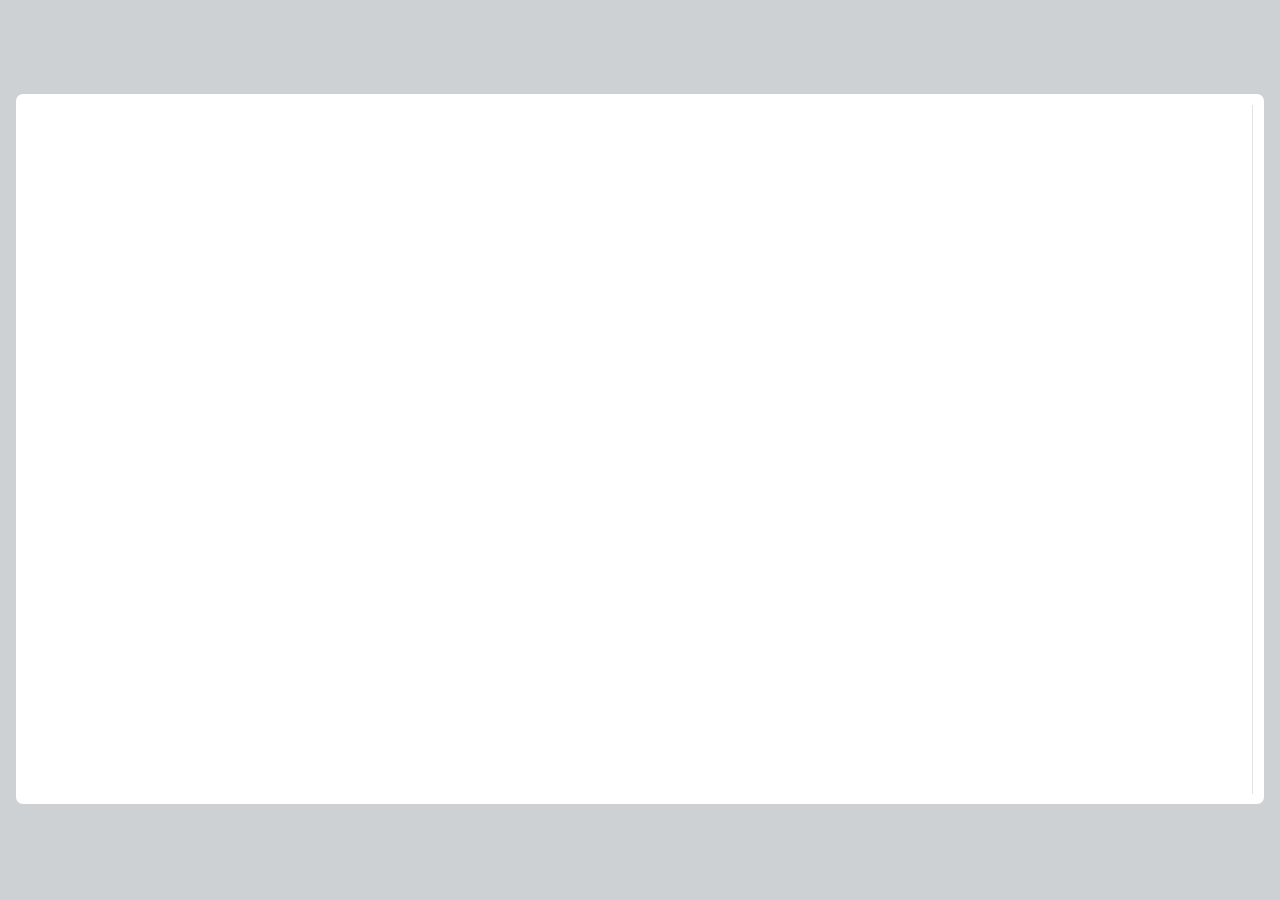
==== index.html @ 13ab80c2 "Add files via upload" ====
<!DOCTYPE html>
<!-- Created with iSpring --><!-- 1304 744 --><!--version 9.7.10.30004 --><!--type html --><!--mainFolder ./ -->
<html style=background-color:#ced1d3;>
<head>
    <meta http-equiv="Content-Type" content="text/html;charset=utf-8"/><meta name="viewport" content="width=device-width,initial-scale=1,minimum-scale=1,maximum-scale=1,user-scalable=no"/><meta name="format-detection" content="telephone=no"/><meta name="apple-mobile-web-app-capable" content="yes"/><meta name="apple-mobile-web-app-status-bar-style" content="black"/><meta http-equiv="X-UA-Compatible" content="IE=edge"/><meta name="msapplication-tap-highlight" content="no"/><title>Other methods of reproductive isolation</title><link rel="apple-touch-icon-precomposed" href="data/apple-touch-icon.png"/><link rel="shortcut icon" type="image/ico" href="data/favicon.ico"/><style>body {background-color:#ced1d3;}#spr0_4ba830b6 {display:none;}</style>
    
    
    <style>
		#playerView {
			position:absolute;
			-webkit-tap-highlight-color:rgba(0,0,0,0);
			-webkit-user-select:none;
			-moz-user-select:none;
			-webkit-touch-callout:none;
			-webkit-user-drag:none;
		}
		#playerView * {
			position:absolute;
		}
		#preloader {
			width: 50px;
			height: 50px;
			position: absolute;
			top: 0;
			left: 0;
			bottom: 0;
			right: 0;
			margin: auto;
			border-radius: 10px;
			background-color: rgba(0, 0, 0, 0.5);
		}

		#preloader::after {
			content: '';
			position: absolute;
			background: url([data-uri]);
			background-size: cover;
			top: 0;
			left: 0;
			bottom: 0;
			right: 0;
			animation: preloader_spin 1s infinite linear;
			-webkit-animation: preloader_spin 1s infinite linear;
		}

		@keyframes preloader_spin { 0% {transform: rotate(0deg);} 100% {transform: rotate(360deg);} }
		@-webkit-keyframes preloader_spin { 0% {-webkit-transform: rotate(0deg);} 100% {-webkit-transform: rotate(360deg);}}
    </style>
</head>
<body>
	<div id="preloader"></div>
	<script src="data/browsersupport.js?08CF6225"></script>
	<script src="data/player.js?08CF6225"></script>
    <div id="content"></div>
    <div id="spr0_4ba830b6"></div>
    <script>
		(function(startup){
			function start(savedPresentationState)
			{
				var presInfo = "eNq9WHtv4soV/yqWq0itxHKB8Er6R2WMk7jr2FxsNne7d2UN9hDcGI/rB9ncCKmfph+sn6TnzNgG8wjZdm+DgmHO7zzmvOYMr3IgX8uvQ+3yptVpjz/01Fb/Q/ey1/kwUgbDD/2uqnaGSle56Vxt5IacAdjKljSRVjRbMj+V2EJKaJwwP/eyYE2lIGUhyQIWAdr7PvizfN3uDFsNeSlfDzrw9IDdYwm148Rtt1udTnc4AFy8lq87rXa/IedofJCmeZBR96o5aLZb7mWr1er++a/K8KoNWCpfv8oRvj3hG3zNkpw2ZCJff+EEOY4BlvKvALnscLULEqaUL/NPm6+bhkBHaQ3dfRsd19GXZ2Rnu+j2GXT8Nhq3uQUv6ob0OVh44lByWAf33gavd8HDt21Oj5lxGk2P2HEavaihr86g5zX04G30Oq+hz+xy7e+iu6230VnN7kHruLcBLq9qGYy1lcobWI9xnZTr4X4WNOQE00Xe8Kx/lRdFcmxKtSgJbNDh0en1hTWyTzLy609pGPi03fw7xs3bX/V4OP1KH2huNbaGUC4cjGs1W602J3Sbg+7VoNuDMu/2Bp1Bh35otzdfG9iE+Ba+fC22KSzzC+aW+OsW3KJ8hVMC/gls5iLSJYlpWizZQt4n8XgpHk/iuRCPZ8YV4d6emdtyW7CjvNroM2v/+tM7G1hzma1CbJGMu+GgmS0qP/nb8iwMEZkwucEuGGLPjGkk2YQ3G7DmS2HOIspazWe2WMjAp4CCZqs/HHYH/V6/A9UxRm91rjpX/eGgx320B/DrgEf4WmYh6J6fVd7+wcob8rzwxNaK4KwVnR9uRXBgxfy8GZe/lzOO2ZMeBEey6SqYs9A/MKz7f4hSeuig0wb1fn9PgWx+vnv4Nqn1ybD8sMKGiZ3LCVY0DCI8XdblzrYw3OH8xUYgBp1VZRvvtNOqP4sP6wr0XC59q5Z+29XxKs/zLINu4bEoo1HWjFiyIujIP9zwP1C5h2BrmhyjL4hHd9h7neFovE8uebujwVi9wibOVjGJXgz2yJpz4j09JiyPfC7+El8AWb7ENAH/PNWkhkGa6Rld1eVqba2jdQ7IcULTlHKxV2Olo/R3ESGZ03Br2aA77CqH9B0R1cb3IOsghbmPQ+AsuRx0cTYkj3RvY6o2bo8vOS0Crr1dl7IFMaPfsppVcUheaHKSicV5fMqPcEg84ib26QN87dJDRvwgekTi+Apfu0Q0AAXUgsHTuDlniV+EoYUvPHzq9m94/[base64]/I+gbhjgfsEMt8K3IMCVt8r049iI+pUg4Wx+6A7d8Ctws4xPM9BtpQCuEBCgUl0TcJcxBG6T1pJHSnqR9exXGUycUczx9mxYoSlx0GqdT9RzM+uYd1a7ki/RSWimUrYTf/Y6fe/tXv9Px1B2xAgYw8vcYZeq8KbztQyXGDSDNfUfkG/8scRsjVzDN3EcJefjoAgsp8wnPgQ5Nl0CqEuAqjbPNXRTkMTqf6Z5dKSwEybMWkd0Gee2JAKQQL5xEMMBDyVgigv0mls3SvgfEgiZ6qrGD9MB5YkLw1RFjlMzQlITSVfZKbPRWM0kF60BBEThqUEBeazFQmiZqnhwTQsZcyDcw/BV25x405lIjDUpPCIrzF5GiDpOcLuKi2gGqTAsiUSx2HgFbVcpMUEWmyhbKo86OYt5IJl2FBg43KFV6cvjROCph8FTxVbmyIuISl05VMQV6QCR0lKGB4D3um3dwb8O1zgXfC4DOE/Oy51oqHPJ7TI5aKYFdt+sKZjbjfWMpFikqbPcGLUorvrOcGvm6oFeaI6uzKwCVb84PAg8iDG1MtKHtCp8PAX2QX2QeBcR+QxJtYqTzMJp4+QZpTrDtAw4vFQzOmCQZaFlKxFaoASccgJDYYyM9U7d+RsK9MgeeQta2TIxONZspsTOfh9N/KFhoLJHVm/QGFg8VmHBOsj1tzHQ8JnzcZ9wjsnmcon/Va0M6izsjqqIvMIJnv4UpwaGIV1wPIUVtBcqBG+97R5TJqtQTM1HV0xTpWsYC5Ppke4pYI6HBUKedASYCbCDPp5pv/NvVF0gzfOg5CRF37YEX9NIo9CkDyC3nsBmh/4nIZZwdX8Iw9+k0hWNIqLosmYY+2Xi+Nqa93nVMLAiEBXcXZOA26/sPK0Mszn05res5G31FQDxI9x587I8U6n1iaY73LsWV3v2vd3uPi/U1jMKRqcOLyDwiER7hPvUMZIt3jbLGeeLVk3b+ojTjGJ1kCmVeJMJr0Nte9gm0KdDQfMCnrYPoSPNzWdfLDZhz1oI1t3sGc90DleawSAJ+/[base64]/XsActowDVnCoNbmXQq4KFtO0EG9yztG8EcOmTGmwnUNZ/RgOme34Sl8iq8BxaewhTJjhmyM+/nWfHL1R7kXT0OjXH0iauMx/xigpuBafhJtFsfhsTi5yEphBtKnUe9U0xoFPts1A+y43xTTatuJDjAiynaEL91/Puf/xIwcfsr6hOKRnzfKZl12S3FPR2GU2wJ4C/RwLbjbsX0XQPvcan1IbiS/OYYfFzSdvYr70pV5f64W9JZ1by6/lfFe3W12fwHWjg3gw==";
				PresentationPlayer.start(presInfo, "content", "playerView", onPlayerInit, savedPresentationState);
				function onPlayerInit(player)
				{
					(player);

					var preloader = document.getElementById("preloader");
					preloader.parentNode.removeChild(preloader);
				}
			}

			if (startup)
				startup(start);
			else
				start();
		})();
    </script>
</body>
</html>
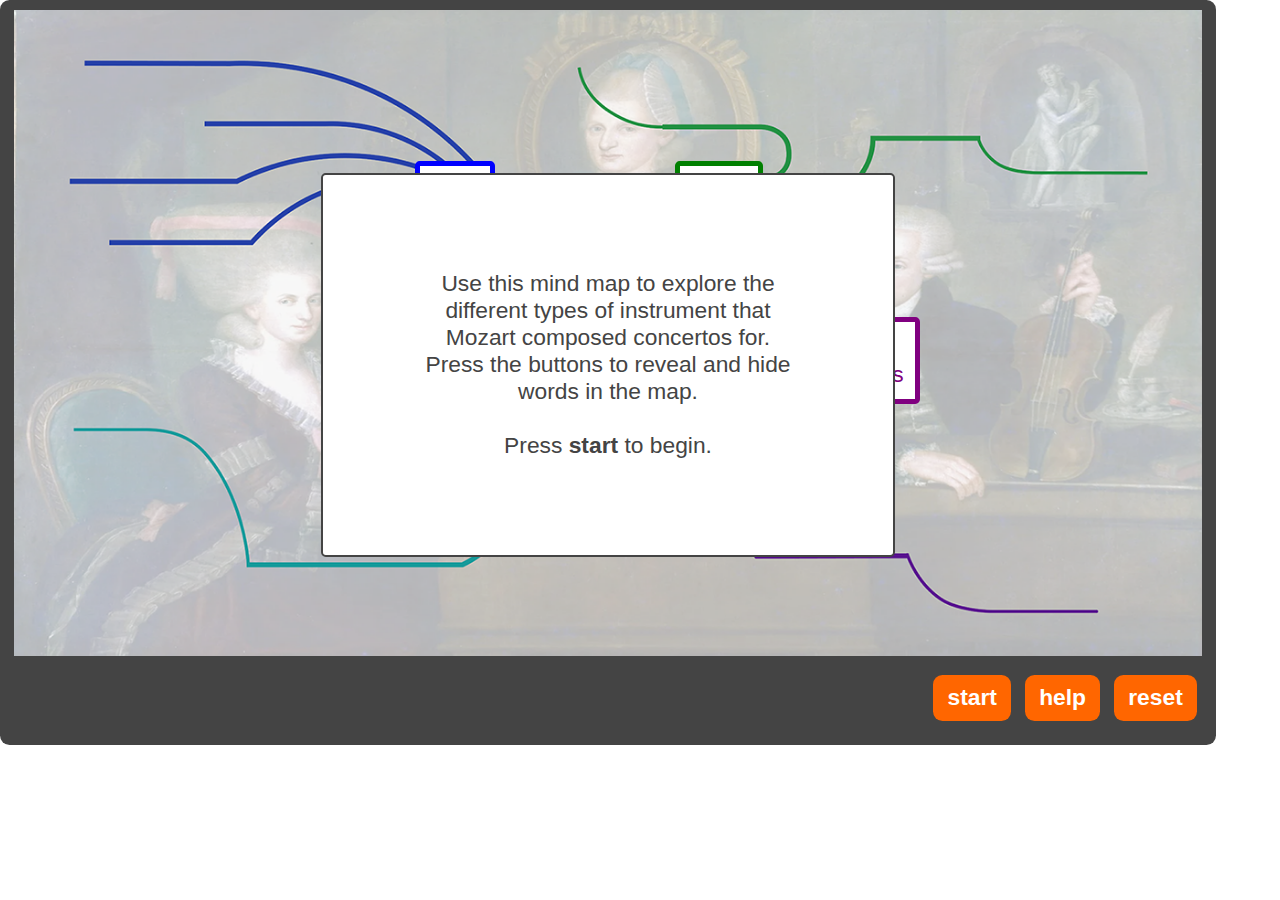
==== commit 4a31ba60: "Add files via upload" ====
--- a/index.html
+++ b/index.html
@@ -1,78 +1,449 @@
 <!DOCTYPE html>
-<!-- Created with iSpring --><!-- 1304 744 --><!--version 9.7.10.30004 --><!--type html --><!--mainFolder ./ -->
-<html style=background-color:#ced1d3;>
+<html lang="en" dir="ltr">
+
 <head>
-    <meta http-equiv="Content-Type" content="text/html;charset=utf-8"/><meta name="viewport" content="width=device-width,initial-scale=1,minimum-scale=1,maximum-scale=1,user-scalable=no"/><meta name="format-detection" content="telephone=no"/><meta name="apple-mobile-web-app-capable" content="yes"/><meta name="apple-mobile-web-app-status-bar-style" content="black"/><meta http-equiv="X-UA-Compatible" content="IE=edge"/><meta name="msapplication-tap-highlight" content="no"/><title>Other methods of reproductive isolation</title><link rel="apple-touch-icon-precomposed" href="data/apple-touch-icon.png"/><link rel="shortcut icon" type="image/ico" href="data/favicon.ico"/><style>body {background-color:#ced1d3;}#spr0_4ba830b6 {display:none;}</style>
-    
-    
-    <style>
-		#playerView {
-			position:absolute;
-			-webkit-tap-highlight-color:rgba(0,0,0,0);
-			-webkit-user-select:none;
-			-moz-user-select:none;
-			-webkit-touch-callout:none;
-			-webkit-user-drag:none;
-		}
-		#playerView * {
-			position:absolute;
-		}
-		#preloader {
-			width: 50px;
-			height: 50px;
-			position: absolute;
-			top: 0;
-			left: 0;
-			bottom: 0;
-			right: 0;
-			margin: auto;
-			border-radius: 10px;
-			background-color: rgba(0, 0, 0, 0.5);
-		}
-
-		#preloader::after {
-			content: '';
-			position: absolute;
-			background: url([data-uri]);
-			background-size: cover;
-			top: 0;
-			left: 0;
-			bottom: 0;
-			right: 0;
-			animation: preloader_spin 1s infinite linear;
-			-webkit-animation: preloader_spin 1s infinite linear;
-		}
-
-		@keyframes preloader_spin { 0% {transform: rotate(0deg);} 100% {transform: rotate(360deg);} }
-		@-webkit-keyframes preloader_spin { 0% {-webkit-transform: rotate(0deg);} 100% {-webkit-transform: rotate(360deg);}}
-    </style>
+  <meta charset="utf-8">
+  <title>Mozart's concertos</title>
+  <!-- <link rel="stylesheet" href="styles.css"> -->
+  <style>
+    html {
+      font-size: 100%;
+    }
+
+    body {
+      color: #444;
+      font-family: 'Roboto', sans-serif;
+      margin: 0;
+    }
+
+    .main {
+      background-color: #444444;
+      border-radius: 0.625rem;
+      border-style: none;
+      height: 49rem;
+      position: fixed;
+      width: 80rem;
+    }
+
+    .content {
+      margin: 0.625rem;
+      text-align: center;
+      position: relative;
+    }
+
+    .interface button {
+      background-color: #ff6600;
+      border-radius: 0.625rem;
+      border-style: none;
+      color: #fff;
+      font-size: 1.5rem;
+      font-weight: bold;
+      padding: 0.625rem 0.9375rem;
+      margin-left: 0.625rem;
+      transition: 0.1s;
+    }
+
+    .interface button:hover,
+    .showPC:hover {
+      background-color: #444444;
+      box-shadow: 0 0 0 0.1875rem #fff;
+      cursor: pointer;
+    }
+
+    .interface {
+      margin: 1.25rem 0.625rem 0.625rem auto;
+      text-align: right;
+    }
+
+    .screen {
+      background-color: #fff;
+      height: 42.5rem;
+      margin: 0.3125rem;
+      width: 78.125rem;
+      overflow: hidden;
+    }
+
+    .screen img {
+      width: 100%;
+      margin-top: -0.625rem;
+    }
+
+    .screen p {
+      border-style: solid;
+      background-color: #fff;
+      border-radius: 0.3125rem;
+      padding: 0.75rem;
+      font-size: 1.5rem;
+    }
+
+    .help-text {
+      background-color: #fff;
+      border-style: solid;
+      border-width: 0.1875rem;
+      border-color: #444;
+      border-radius: 0.3125rem;
+      bottom: 6.25rem;
+      right: 1.375rem;
+      width: 25rem;
+    }
+
+    .help-text p {
+      margin: 0.625rem;
+    }
+
+    .startPanel {
+      background-color: #fff;
+      border-radius: 0.3125rem;
+      border-color: #444;
+      border-width: 0.1875rem;
+      border-style: solid;
+      font-size: 1.5rem;
+      top: 50%;
+      left: 50%;
+      transform: translate(-50%, -50%);
+      height: 25rem;
+      width: 37.5rem;
+    }
+
+    .startPanel p {
+      margin: 6.25rem;
+    }
+
+    .intro img {
+      width: 37.5rem;
+    }
+
+    .heading {
+      color: #444;
+      left: 50%;
+      transform: translate(-50%);
+      text-align: center;
+    }
+
+    .intro,
+    .help-text,
+    .heading,
+    .startPanel,
+    .primary,
+    .secondary,
+    .secondary1,
+    .tertiary {
+      position: absolute;
+    }
+
+    /* Content_________________________________________________________________ */
+    .blue {
+      color: blue;
+      border-color: blue;
+    }
+
+    .green {
+      color: green;
+      border-color: green;
+    }
+
+    .teal {
+      color: teal;
+      border-color: teal;
+    }
+
+    .purple {
+      color: purple;
+      border-color: purple;
+    }
+
+    .primary {
+      max-width: 9.375rem;
+      border-width: 0.375rem;
+    }
+
+    .secondary,
+    .secondary1 {
+      max-width: 12.5rem;
+      border-width: 0.25rem;
+      display: none;
+    }
+
+    .tertiary {
+      border-width: 0.125rem;
+      display: none;
+    }
+
+    .primary:hover,
+    .secondary:hover {
+      box-shadow: 0 0 0.625rem 0 #ff6600;
+      cursor: pointer;
+    }
+
+    .wind {
+      top: 8.4375rem;
+      left: 26.6875rem;
+    }
+
+    .string {
+      top: 8.4375rem;
+      left: 43.75rem;
+    }
+
+    .brass {
+      top: 25rem;
+      left: 31.25rem;
+    }
+
+    .multiple {
+      top: 18.75rem;
+      left: 50rem;
+    }
+
+    .piano {
+      top: 4.375rem;
+      left: 42.5rem;
+    }
+
+    .violin {
+      top: 4.375rem;
+      left: 56.25rem;
+      width: 6.25rem;
+    }
+
+    .fluteHarp {
+      top: 33.125rem;
+      left: 48.75rem;
+    }
+
+    .purpleFinal {
+      top: 31.25rem;
+      right: 1.25rem;
+      width: 10rem;
+    }
+
+    .greenFinal1 {
+      top: 0.3125rem;
+      left: 31.25rem;
+      width: 31.25rem;
+    }
+
+    .greenFinal2 {
+      top: 7.5rem;
+      right: 1.25rem;
+      width: 10rem;
+    }
+
+    .frenchHorn {
+      top: 32.8125rem;
+      left: 20rem;
+    }
+
+    .tealFinal {
+      width: 12.5rem;
+      top: 25rem;
+      left: 1.25rem;
+    }
+
+    .bassoon {
+      top: 0;
+      left: 1.25rem;
+    }
+
+    .oboe {
+      top: 3.75rem;
+      left: 9.375rem;
+    }
+
+    .clarinet {
+      top: 7.8125rem;
+      left: 1.25rem;
+    }
+
+    .flute {
+      top: 12.5rem;
+      left: 3.75rem;
+    }
+
+    /* active states */
+    .clicked {
+      box-shadow: 0 0 0.625rem 0 #ff6600;
+    }
+
+    .show {
+      display: block;
+    }
+  </style>
 </head>
-<body>
-	<div id="preloader"></div>
-	<script src="data/browsersupport.js?08CF6225"></script>
-	<script src="data/player.js?08CF6225"></script>
-    <div id="content"></div>
-    <div id="spr0_4ba830b6"></div>
-    <script>
-		(function(startup){
-			function start(savedPresentationState)
-			{
-				var presInfo = "eNq9WHtv4soV/yqWq0itxHKB8Er6R2WMk7jr2FxsNne7d2UN9hDcGI/rB9ncCKmfph+sn6TnzNgG8wjZdm+DgmHO7zzmvOYMr3IgX8uvQ+3yptVpjz/01Fb/Q/ey1/kwUgbDD/2uqnaGSle56Vxt5IacAdjKljSRVjRbMj+V2EJKaJwwP/eyYE2lIGUhyQIWAdr7PvizfN3uDFsNeSlfDzrw9IDdYwm148Rtt1udTnc4AFy8lq87rXa/IedofJCmeZBR96o5aLZb7mWr1er++a/K8KoNWCpfv8oRvj3hG3zNkpw2ZCJff+EEOY4BlvKvALnscLULEqaUL/NPm6+bhkBHaQ3dfRsd19GXZ2Rnu+j2GXT8Nhq3uQUv6ob0OVh44lByWAf33gavd8HDt21Oj5lxGk2P2HEavaihr86g5zX04G30Oq+hz+xy7e+iu6230VnN7kHruLcBLq9qGYy1lcobWI9xnZTr4X4WNOQE00Xe8Kx/lRdFcmxKtSgJbNDh0en1hTWyTzLy609pGPi03fw7xs3bX/V4OP1KH2huNbaGUC4cjGs1W602J3Sbg+7VoNuDMu/2Bp1Bh35otzdfG9iE+Ba+fC22KSzzC+aW+OsW3KJ8hVMC/gls5iLSJYlpWizZQt4n8XgpHk/iuRCPZ8YV4d6emdtyW7CjvNroM2v/+tM7G1hzma1CbJGMu+GgmS0qP/nb8iwMEZkwucEuGGLPjGkk2YQ3G7DmS2HOIspazWe2WMjAp4CCZqs/HHYH/V6/A9UxRm91rjpX/eGgx320B/DrgEf4WmYh6J6fVd7+wcob8rzwxNaK4KwVnR9uRXBgxfy8GZe/lzOO2ZMeBEey6SqYs9A/MKz7f4hSeuig0wb1fn9PgWx+vnv4Nqn1ybD8sMKGiZ3LCVY0DCI8XdblzrYw3OH8xUYgBp1VZRvvtNOqP4sP6wr0XC59q5Z+29XxKs/zLINu4bEoo1HWjFiyIujIP9zwP1C5h2BrmhyjL4hHd9h7neFovE8uebujwVi9wibOVjGJXgz2yJpz4j09JiyPfC7+El8AWb7ENAH/PNWkhkGa6Rld1eVqba2jdQ7IcULTlHKxV2Olo/R3ESGZ03Br2aA77CqH9B0R1cb3IOsghbmPQ+AsuRx0cTYkj3RvY6o2bo8vOS0Crr1dl7IFMaPfsppVcUheaHKSicV5fMqPcEg84ib26QN87dJDRvwgekTi+Apfu0Q0AAXUgsHTuDlniV+EoYUvPHzq9m94/[base64]/I+gbhjgfsEMt8K3IMCVt8r049iI+pUg4Wx+6A7d8Ctws4xPM9BtpQCuEBCgUl0TcJcxBG6T1pJHSnqR9exXGUycUczx9mxYoSlx0GqdT9RzM+uYd1a7ki/RSWimUrYTf/Y6fe/tXv9Px1B2xAgYw8vcYZeq8KbztQyXGDSDNfUfkG/8scRsjVzDN3EcJefjoAgsp8wnPgQ5Nl0CqEuAqjbPNXRTkMTqf6Z5dKSwEybMWkd0Gee2JAKQQL5xEMMBDyVgigv0mls3SvgfEgiZ6qrGD9MB5YkLw1RFjlMzQlITSVfZKbPRWM0kF60BBEThqUEBeazFQmiZqnhwTQsZcyDcw/BV25x405lIjDUpPCIrzF5GiDpOcLuKi2gGqTAsiUSx2HgFbVcpMUEWmyhbKo86OYt5IJl2FBg43KFV6cvjROCph8FTxVbmyIuISl05VMQV6QCR0lKGB4D3um3dwb8O1zgXfC4DOE/Oy51oqHPJ7TI5aKYFdt+sKZjbjfWMpFikqbPcGLUorvrOcGvm6oFeaI6uzKwCVb84PAg8iDG1MtKHtCp8PAX2QX2QeBcR+QxJtYqTzMJp4+QZpTrDtAw4vFQzOmCQZaFlKxFaoASccgJDYYyM9U7d+RsK9MgeeQta2TIxONZspsTOfh9N/KFhoLJHVm/QGFg8VmHBOsj1tzHQ8JnzcZ9wjsnmcon/Va0M6izsjqqIvMIJnv4UpwaGIV1wPIUVtBcqBG+97R5TJqtQTM1HV0xTpWsYC5Ppke4pYI6HBUKedASYCbCDPp5pv/NvVF0gzfOg5CRF37YEX9NIo9CkDyC3nsBmh/4nIZZwdX8Iw9+k0hWNIqLosmYY+2Xi+Nqa93nVMLAiEBXcXZOA26/sPK0Mszn05res5G31FQDxI9x587I8U6n1iaY73LsWV3v2vd3uPi/U1jMKRqcOLyDwiER7hPvUMZIt3jbLGeeLVk3b+ojTjGJ1kCmVeJMJr0Nte9gm0KdDQfMCnrYPoSPNzWdfLDZhz1oI1t3sGc90DleawSAJ+/[base64]/XsActowDVnCoNbmXQq4KFtO0EG9yztG8EcOmTGmwnUNZ/RgOme34Sl8iq8BxaewhTJjhmyM+/nWfHL1R7kXT0OjXH0iauMx/xigpuBafhJtFsfhsTi5yEphBtKnUe9U0xoFPts1A+y43xTTatuJDjAiynaEL91/Puf/xIwcfsr6hOKRnzfKZl12S3FPR2GU2wJ4C/RwLbjbsX0XQPvcan1IbiS/OYYfFzSdvYr70pV5f64W9JZ1by6/lfFe3W12fwHWjg3gw==";
-				PresentationPlayer.start(presInfo, "content", "playerView", onPlayerInit, savedPresentationState);
-				function onPlayerInit(player)
-				{
-					(player);
-
-					var preloader = document.getElementById("preloader");
-					preloader.parentNode.removeChild(preloader);
-				}
-			}
-
-			if (startup)
-				startup(start);
-			else
-				start();
-		})();
-    </script>
+
+<body onload="checkViewPort()">
+  <div class="main">
+    <div class="content">
+      <div class="screen">
+        <img src="images/mozart.png" alt="">
+        <!-- primary tabs -->
+
+        <p class="blue primary wind" id="wind" onclick="showWind(this)">wind</p>
+        <p class="green primary string" id="string" onclick="showString(this)">string</p>
+        <p class="teal primary brass" id="brass" onclick="showBrass(this)">brass</p>
+        <p class="purple primary multiple" id="multiple" onclick="showMultiples(this)">multiple<br>instruments</p>
+
+        <!-- secondary tabs -->
+        <p class="blue secondary1 bassoon" id="bassoon">bassoon</p>
+        <p class="blue secondary1 oboe" id="oboe">oboe</p>
+        <p class="blue secondary1 flute" id="flute">flute</p>
+        <p class="blue secondary1 clarinet" id="clarinet">clarinet</p>
+        <p class="teal secondary frenchHorn" id="frenchHorn" onclick="showHorn(this)">French horn</p>
+        <p class="green secondary piano" id="piano" onclick="showGreenFinal1(this)">piano</p>
+        <p class="green secondary violin" id="violin" onclick="showGreenFinal2(this)">violin</p>
+        <p class="purple secondary fluteHarp" id="fluteHarp" onclick="showFlute(this)">flute and harp</p>
+
+        <!-- tertiary tabs -->
+        <p class="teal tertiary tealFinal" id="tealFinal">Mozart wrote four concertos for the french horn</p>
+        <p class="green tertiary greenFinal1" id="greenFinal1">Mozart wrote 27 concertos for the piano</p>
+        <p class="green tertiary greenFinal2" id="greenFinal2">Mozart wrote five concertos for the violin</p>
+        <p class="purple tertiary purpleFinal" id="purpleFinal">Both the flute and the harp play solo parts in this
+          concerto</p>
+      </div>
+      <div class="startPanel" id="startPanel">
+        <p>Use this mind map to explore the different types of instrument that Mozart composed concertos for. Press the
+          buttons to reveal and hide words in the map.<br><br>Press <strong>start</strong> to begin.</p>
+      </div>
+      <div class="interface">
+        <button type="button" name="button" onclick="start()" id="startButton">start</button>
+        <!-- <button type="button" name="button" onclick="solve()" id="solveButton">Solve</button>
+        <button type="button" name="button" onclick="check()" id="checkButton">Check</button> -->
+        <button onmouseover="hideHelp()" onmouseout="hideHelp()" type="button" name="button">help</button>
+        <button onclick="resetAll()" type="button" name="button">reset</button>
+      </div>
+
+    </div>
+    <div class="help-text" id="help-text" style="display:none">
+      <p>Press each button with a shadow to reveal more information. Press buttons which glow orange to hide the
+        information they have revealed. If desired, all the information in the mind map can be displayed at the same
+        time.<br><br>You can print the mind map by pressing the <strong>print</strong> button on the
+        toolbar.<br><br>Press <strong>reset</strong> to start the activity again.</p>
+    </div>
+  </div>
+
+  <!-- <script src="index.js" charset="utf-8"></script> -->
+  <script>
+    var myHTML = document.getElementsByTagName('html');
+
+    function checkViewPort() {
+
+      setInterval(function () {
+        if (((window.innerWidth / 16) - 80) > 0) {
+          var conversionFactor = (parseInt(((window.innerHeight / 16) / 48.94) * 100)) * 0.95;
+        } else {
+          var conversionFactor = (parseInt(((window.innerWidth / 16) / 80) * 100)) * 0.95;
+        }
+
+        myHTML[0].style.fontSize = conversionFactor + '%';
+      }, 100);
+    }
+
+    // General_____________________________________________
+    var checkButton = document.getElementById('checkButton');
+    var solveButton = document.getElementById('solveButton');
+    var startButton = document.getElementById('startButton');
+    var startPanel = document.getElementById('startPanel');
+
+    function hideHelp() {
+      var x = document.getElementById("help-text");
+      if (x.style.display === "none") {
+        x.style.display = "block";
+      } else {
+        x.style.display = "none";
+      }
+    }
+
+    function resetAll() {
+      window.location.reload();
+      return false;
+    }
+
+    function start() {
+      startPanel.style.display = 'none';
+      startButton.style.display = 'none';
+    }
+    // Bespoke functions_____________________________________
+    var bassoon = document.getElementById('bassoon');
+    var oboe = document.getElementById('oboe');
+    var flute = document.getElementById('flute');
+    var clarinet = document.getElementById('clarinet');
+    var frenchHorn = document.getElementById('frenchHorn');
+    var piano = document.getElementById('piano');
+    var violin = document.getElementById('violin');
+    var fluteHarp = document.getElementById('fluteHarp');
+    var tealFinal = document.getElementById('tealFinal');
+    var greenFinal1 = document.getElementById('greenFinal1');
+    var greenFinal2 = document.getElementById('greenFinal2');
+    var purpleFinal = document.getElementById('purpleFinal');
+
+    // wind functions_____________________________________
+    var winds = document.getElementsByClassName('secondary1');
+
+    function showWind(button) {
+      for (i = 0; i < winds.length; i++) {
+        winds[i].classList.toggle('show');
+      }
+      button.classList.toggle('clicked');
+    }
+
+    // string functions_____________________________________
+    var strings = document.getElementsByClassName('green secondary');
+
+    function showString(button) {
+      for (j = 0; j < strings.length; j++) {
+        if (strings[j].classList.contains('show') == true) {
+          strings[j].classList.remove('show');
+          greenFinal1.classList.remove('show');
+          greenFinal2.classList.remove('show');
+        } else {
+          strings[j].classList.toggle('show');
+        }
+      }
+      button.classList.toggle('clicked');
+    }
+
+    function showGreenFinal1(button) {
+      greenFinal1.classList.toggle('show');
+      button.classList.toggle('clicked');
+    }
+
+    function showGreenFinal2(button) {
+      greenFinal2.classList.toggle('show');
+      button.classList.toggle('clicked');
+    }
+
+    // multiple functions_____________________________________
+    function showMultiples(button) {
+      if (fluteHarp.classList.contains('show') == true) {
+        fluteHarp.classList.remove('show');
+        purpleFinal.classList.remove('show');
+      } else {
+        fluteHarp.classList.add('show');
+      }
+      button.classList.toggle('clicked');
+    }
+
+    function showFlute(button) {
+      purpleFinal.classList.toggle('show');
+      button.classList.toggle('clicked');
+    }
+
+    // brass functions_____________________________________
+    function showBrass(button) {
+      if (frenchHorn.classList.contains('show') == true) {
+        frenchHorn.classList.remove('show');
+        tealFinal.classList.remove('show');
+      } else {
+        frenchHorn.classList.add('show');
+      }
+      button.classList.toggle('clicked');
+    }
+
+    function showHorn(button) {
+      tealFinal.classList.toggle('show');
+      button.classList.toggle('clicked');
+    }
+  </script>
 </body>
+
 </html>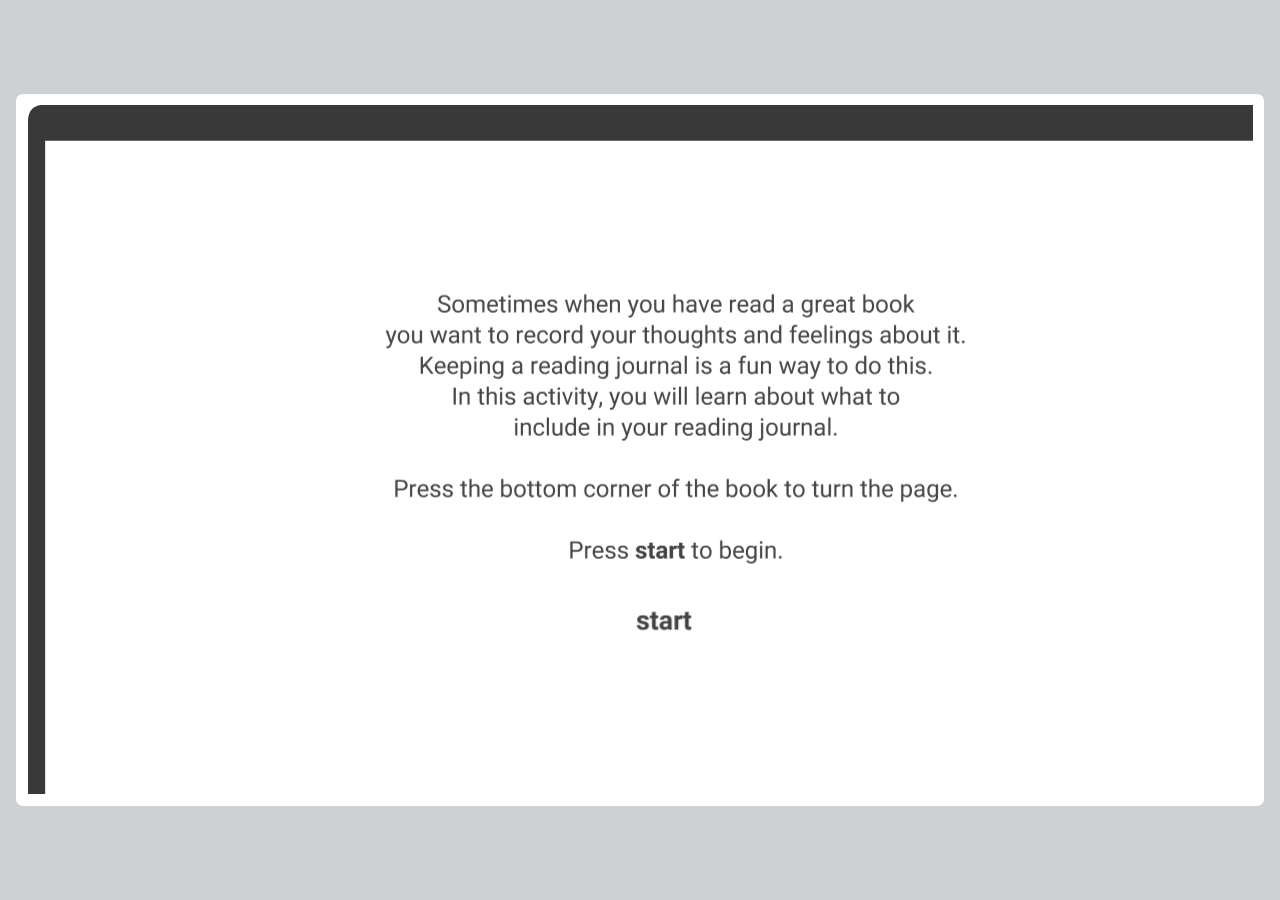
==== commit ebf13621: "Add files via upload" ====
--- a/index.html
+++ b/index.html
@@ -1,449 +1,78 @@
 <!DOCTYPE html>
-<html lang="en" dir="ltr">
+<!-- Created with iSpring --><!-- 1304 744 --><!--version 9.7.0.23 --><!--type html --><!--mainFolder ./ -->
+<html style=background-color:#ced1d3;>
+<head>
+    <meta http-equiv="Content-Type" content="text/html;charset=utf-8"/><meta name="viewport" content="width=device-width,initial-scale=1,minimum-scale=1,maximum-scale=1,user-scalable=no"/><meta name="format-detection" content="telephone=no"/><meta name="apple-mobile-web-app-capable" content="yes"/><meta name="apple-mobile-web-app-status-bar-style" content="black"/><meta http-equiv="X-UA-Compatible" content="IE=edge"/><meta name="msapplication-tap-highlight" content="no"/><title>Reading Journals</title><link rel="apple-touch-icon-precomposed" href="data/apple-touch-icon.png"/><link rel="shortcut icon" type="image/ico" href="data/favicon.ico"/><style>body {background-color:#ced1d3;}#spr0_4d66b2 {display:none;}</style>
+    
+    
+    <style>
+		#playerView {
+			position:absolute;
+			-webkit-tap-highlight-color:rgba(0,0,0,0);
+			-webkit-user-select:none;
+			-moz-user-select:none;
+			-webkit-touch-callout:none;
+			-webkit-user-drag:none;
+		}
+		#playerView * {
+			position:absolute;
+		}
+		#preloader {
+			width: 50px;
+			height: 50px;
+			position: absolute;
+			top: 0;
+			left: 0;
+			bottom: 0;
+			right: 0;
+			margin: auto;
+			border-radius: 10px;
+			background-color: rgba(0, 0, 0, 0.5);
+		}
 
-<head>
-  <meta charset="utf-8">
-  <title>Mozart's concertos</title>
-  <!-- <link rel="stylesheet" href="styles.css"> -->
-  <style>
-    html {
-      font-size: 100%;
-    }
+		#preloader::after {
+			content: '';
+			position: absolute;
+			background: url([data-uri]);
+			background-size: cover;
+			top: 0;
+			left: 0;
+			bottom: 0;
+			right: 0;
+			animation: preloader_spin 1s infinite linear;
+			-webkit-animation: preloader_spin 1s infinite linear;
+		}
 
-    body {
-      color: #444;
-      font-family: 'Roboto', sans-serif;
-      margin: 0;
-    }
+		@keyframes preloader_spin { 0% {transform: rotate(0deg);} 100% {transform: rotate(360deg);} }
+		@-webkit-keyframes preloader_spin { 0% {-webkit-transform: rotate(0deg);} 100% {-webkit-transform: rotate(360deg);}}
+    </style>
+</head>
+<body>
+	<div id="preloader"></div>
+	<script src="data/browsersupport.js?5C1F7ECE"></script>
+	<script src="data/player.js?5C1F7ECE"></script>
+    <div id="content"></div>
+    <div id="spr0_4d66b2"></div>
+    <script>
+		(function(startup){
+			function start(savedPresentationState)
+			{
+				var presInfo = "eNq9WP1yo8gRfxWK1FUlVbJOkvVl3x9XSMI2txh0Atu78W1RIxhZxAg4PqT1uVSVp8mD5UnSPQNIIGR5E1+stRHTv/6c7p6efRVd8VJ87Q8nckdqdc+k3vnFWVfuTs5Go5501h12xsNzqTXutqWt2BATAM8ocVz/SfglSCOfeDEs20fWN+JluzNsNcSleDnowNMGnB1E1Agjq9cadLq9c4CFa/Gy02r3G2KK1rhxnLoJtS6ag2bL6pz/9Is0vGgDjoqXr6KPf57xD7wmUUobIhEvHxlBDEOAxewVIOcdpnEBxlC2zL5tv24bHO3HJXT3bXRYRp+fkJ3so9sn0OHbaHRzB16UDekzMI/EoWSvDO69DV7vg4dv2xzXmXEcTWvsOI5elNAXJ9DzEnrwNnqdltAnvFw7++hu6210UrJ70KqPNsDFVSmDsX5icQvrIa6TfN2rZkFDjDBdxC3L+ldxkSXHNleLksAGBR6dXp9bIzokIb/9GHuuQ9vNf7CKra7abDudQh9objV2hlAmHIxrNVutNiN0m4PuxaDbgwrv9gadQYeetdvbrw3sKMyFx6+Zm9wyJ2Nu8Z9uxs3LlwfFZd/AZiYiXpKQxtmSweXd88dL9njmzwV/bAKmCH3bBFbLaoFHaeHoJmj/9mO1STWXycrDxhYwfw8a1qIIiLOrw0wj3/LplS+ycIl6SH3BIKyrgNrHTO/CT1rNTbBYiMAngYJmqz8cdgf9Xr8DZTDBsHQuOhf94aDHglEBOGXAE7zm6Qa65yeVtz9YeUOcZ5HYWeGetKLz4Va4B1bMT5tx/mcFo86e+GBzBIOu3HngOQeGdf8PuxQfBui4Qb0/P1Igmx3kNv6Zlhqil39ZYWfEFmW6K+q5Ph4j69yzHQw9nL8YCMRND4qyDff6ZtGI+Zd1AdrkS9+KpT/2dbyK8zRJAr9pB35C/aTpB9GKYCD/csV+QGUFEaxpVEdfEJvusfc6w9GkSs55u6PBZHyB3TpYhcR/UYOnoDkn9vNTFKS+w8Sf4wcgy5eQRhCf55JUz40TJaGrsly5LXfkzgE5jGgcUyb2YiJ1pP4+wiNz6u0sG3SHXemQvieicLwCWbsxDHcMAofG+aCLAyB5ohXHxvKkPWHDIfGBq+J1LpsTE/otKVkVeuSFRkeZgjANj8UxjIIndKJKH+Bnn+4F7CRB4uQCP/tENAAFlDaDpXFzHkROtg0t/ODhU7Z/y/L3Fc+gogaKLK/kcFKkaYws6v75nX0rmIL8S1jQ8hLYMkmvWKKP4opEzzQyg4DNjrilkNA0UvxFAO8kSYi9XMFSjM1hvlNk1ygvFGzZTAJlPrJG0viTZeqWNJ1aozvT1DVLlUYy2C6OMGYNBI3126mkfbFU/Vq3Rso1EMe8CgQsg792+v1v7V7/bzVo41ZS1QpeYAy9VoHXzJmuWsAkq5YmfzYBzx41ZP3OVBVNxraZfasBTWfyPXZZfHDy3Wwma6ZlqMpEthTD0nST2anKpgwNVPwSpMKSrKmQBMLapRshWVIBwupGVGCpggRsJ66fUi5zot9KimbNZMOcKWNT0TWQYwRR9NJg3CRNlkEEUmPBcWMy96jDROPEg/RsL0niBr4A/5KlC8hgRVy/mWt40FRdmrDNuZUNQ7pGx83CRGAoSdm4yRJoDg0aIGnjY1kIi4hSwdUNgYSh59oc6cKlDw2ZQm1kymbSg6JdQy7oqmHJ2iRfAY2y7wiTiKDpteCZZMgzxEUkhnI6BrF4KjCUIHleHfBGub5R4ddkAm/cp6UHv0m91KmMMZ9SnxNhh+UZpIBhPOizCbMbGAUihCSON1Dqpd3djxznV7SxDnkyNvdlmAjN+SHgrg935ojaSc4DOiW2/Vl2gX2wcZbJ8xgTa5XGiYDHhkcTynS7aBix2VbM6QIu4YJHyZqnBijh3YlrUKU7bXxjjcxdZaok9e1liQyZWJ8l+zmRQtz3dz7TkDFZI/0zFAYWn35I0D9hzX06JHyRDfQT/[base64]/0tleXuqV66d1iXepipmCoaoAHfU3ZCxoLnrth0nLPe3cq52bwlle16CFLPYSntuc+sLYHf6YoenvaLKFixVY/EeRLw7vfzaWWZqTMue3pwihVZ+f7Y7SXlqQgasjSD42YsaWN2FI0xUb0SDZII7VdNoziwIJtWJLGX0JoXbIrfx/OZbSJfScCTG2pQEuVHXIarCuXLQrZ8WYPFUxFqU97xPGpBQuOvR7Coewc1+NwH94EMb0qjijj2tiNmI2lBLo2opgI7+jHTIuHNaxXg5N/MxUNeZLGUTFMa39xC6hg8U4I0stldvALMgz7W72Ywn+W5NQY8dGfTTTwqyN8Ipsoh8600+wTly0YxYLplNxUhv6pUwDxSmAlJnSF7Y32aZP+zUIG8q5WhMaYytaTJhN0/0BkYep95V3VgFsyu74IHF5Eyz/hG0qAfVNmo4yb1fDNZLi4eOKfzYVnld9F///NfHMa6YF6GUBv8fa8y1nlTVKUv4B3MoFj5EC/ep3ZTbcH0XXNtvdTyrFtIfnParZe0G/HyK1FRoB93GTqpmlXX/6q4Ulfb7X8AOCZdBQ==";
+				PresentationPlayer.start(presInfo, "content", "playerView", onPlayerInit, savedPresentationState);
+				function onPlayerInit(player)
+				{
+					(player);
 
-    .main {
-      background-color: #444444;
-      border-radius: 0.625rem;
-      border-style: none;
-      height: 49rem;
-      position: fixed;
-      width: 80rem;
-    }
+					var preloader = document.getElementById("preloader");
+					preloader.parentNode.removeChild(preloader);
+				}
+			}
 
-    .content {
-      margin: 0.625rem;
-      text-align: center;
-      position: relative;
-    }
-
-    .interface button {
-      background-color: #ff6600;
-      border-radius: 0.625rem;
-      border-style: none;
-      color: #fff;
-      font-size: 1.5rem;
-      font-weight: bold;
-      padding: 0.625rem 0.9375rem;
-      margin-left: 0.625rem;
-      transition: 0.1s;
-    }
-
-    .interface button:hover,
-    .showPC:hover {
-      background-color: #444444;
-      box-shadow: 0 0 0 0.1875rem #fff;
-      cursor: pointer;
-    }
-
-    .interface {
-      margin: 1.25rem 0.625rem 0.625rem auto;
-      text-align: right;
-    }
-
-    .screen {
-      background-color: #fff;
-      height: 42.5rem;
-      margin: 0.3125rem;
-      width: 78.125rem;
-      overflow: hidden;
-    }
-
-    .screen img {
-      width: 100%;
-      margin-top: -0.625rem;
-    }
-
-    .screen p {
-      border-style: solid;
-      background-color: #fff;
-      border-radius: 0.3125rem;
-      padding: 0.75rem;
-      font-size: 1.5rem;
-    }
-
-    .help-text {
-      background-color: #fff;
-      border-style: solid;
-      border-width: 0.1875rem;
-      border-color: #444;
-      border-radius: 0.3125rem;
-      bottom: 6.25rem;
-      right: 1.375rem;
-      width: 25rem;
-    }
-
-    .help-text p {
-      margin: 0.625rem;
-    }
-
-    .startPanel {
-      background-color: #fff;
-      border-radius: 0.3125rem;
-      border-color: #444;
-      border-width: 0.1875rem;
-      border-style: solid;
-      font-size: 1.5rem;
-      top: 50%;
-      left: 50%;
-      transform: translate(-50%, -50%);
-      height: 25rem;
-      width: 37.5rem;
-    }
-
-    .startPanel p {
-      margin: 6.25rem;
-    }
-
-    .intro img {
-      width: 37.5rem;
-    }
-
-    .heading {
-      color: #444;
-      left: 50%;
-      transform: translate(-50%);
-      text-align: center;
-    }
-
-    .intro,
-    .help-text,
-    .heading,
-    .startPanel,
-    .primary,
-    .secondary,
-    .secondary1,
-    .tertiary {
-      position: absolute;
-    }
-
-    /* Content_________________________________________________________________ */
-    .blue {
-      color: blue;
-      border-color: blue;
-    }
-
-    .green {
-      color: green;
-      border-color: green;
-    }
-
-    .teal {
-      color: teal;
-      border-color: teal;
-    }
-
-    .purple {
-      color: purple;
-      border-color: purple;
-    }
-
-    .primary {
-      max-width: 9.375rem;
-      border-width: 0.375rem;
-    }
-
-    .secondary,
-    .secondary1 {
-      max-width: 12.5rem;
-      border-width: 0.25rem;
-      display: none;
-    }
-
-    .tertiary {
-      border-width: 0.125rem;
-      display: none;
-    }
-
-    .primary:hover,
-    .secondary:hover {
-      box-shadow: 0 0 0.625rem 0 #ff6600;
-      cursor: pointer;
-    }
-
-    .wind {
-      top: 8.4375rem;
-      left: 26.6875rem;
-    }
-
-    .string {
-      top: 8.4375rem;
-      left: 43.75rem;
-    }
-
-    .brass {
-      top: 25rem;
-      left: 31.25rem;
-    }
-
-    .multiple {
-      top: 18.75rem;
-      left: 50rem;
-    }
-
-    .piano {
-      top: 4.375rem;
-      left: 42.5rem;
-    }
-
-    .violin {
-      top: 4.375rem;
-      left: 56.25rem;
-      width: 6.25rem;
-    }
-
-    .fluteHarp {
-      top: 33.125rem;
-      left: 48.75rem;
-    }
-
-    .purpleFinal {
-      top: 31.25rem;
-      right: 1.25rem;
-      width: 10rem;
-    }
-
-    .greenFinal1 {
-      top: 0.3125rem;
-      left: 31.25rem;
-      width: 31.25rem;
-    }
-
-    .greenFinal2 {
-      top: 7.5rem;
-      right: 1.25rem;
-      width: 10rem;
-    }
-
-    .frenchHorn {
-      top: 32.8125rem;
-      left: 20rem;
-    }
-
-    .tealFinal {
-      width: 12.5rem;
-      top: 25rem;
-      left: 1.25rem;
-    }
-
-    .bassoon {
-      top: 0;
-      left: 1.25rem;
-    }
-
-    .oboe {
-      top: 3.75rem;
-      left: 9.375rem;
-    }
-
-    .clarinet {
-      top: 7.8125rem;
-      left: 1.25rem;
-    }
-
-    .flute {
-      top: 12.5rem;
-      left: 3.75rem;
-    }
-
-    /* active states */
-    .clicked {
-      box-shadow: 0 0 0.625rem 0 #ff6600;
-    }
-
-    .show {
-      display: block;
-    }
-  </style>
-</head>
-
-<body onload="checkViewPort()">
-  <div class="main">
-    <div class="content">
-      <div class="screen">
-        <img src="images/mozart.png" alt="">
-        <!-- primary tabs -->
-
-        <p class="blue primary wind" id="wind" onclick="showWind(this)">wind</p>
-        <p class="green primary string" id="string" onclick="showString(this)">string</p>
-        <p class="teal primary brass" id="brass" onclick="showBrass(this)">brass</p>
-        <p class="purple primary multiple" id="multiple" onclick="showMultiples(this)">multiple<br>instruments</p>
-
-        <!-- secondary tabs -->
-        <p class="blue secondary1 bassoon" id="bassoon">bassoon</p>
-        <p class="blue secondary1 oboe" id="oboe">oboe</p>
-        <p class="blue secondary1 flute" id="flute">flute</p>
-        <p class="blue secondary1 clarinet" id="clarinet">clarinet</p>
-        <p class="teal secondary frenchHorn" id="frenchHorn" onclick="showHorn(this)">French horn</p>
-        <p class="green secondary piano" id="piano" onclick="showGreenFinal1(this)">piano</p>
-        <p class="green secondary violin" id="violin" onclick="showGreenFinal2(this)">violin</p>
-        <p class="purple secondary fluteHarp" id="fluteHarp" onclick="showFlute(this)">flute and harp</p>
-
-        <!-- tertiary tabs -->
-        <p class="teal tertiary tealFinal" id="tealFinal">Mozart wrote four concertos for the french horn</p>
-        <p class="green tertiary greenFinal1" id="greenFinal1">Mozart wrote 27 concertos for the piano</p>
-        <p class="green tertiary greenFinal2" id="greenFinal2">Mozart wrote five concertos for the violin</p>
-        <p class="purple tertiary purpleFinal" id="purpleFinal">Both the flute and the harp play solo parts in this
-          concerto</p>
-      </div>
-      <div class="startPanel" id="startPanel">
-        <p>Use this mind map to explore the different types of instrument that Mozart composed concertos for. Press the
-          buttons to reveal and hide words in the map.<br><br>Press <strong>start</strong> to begin.</p>
-      </div>
-      <div class="interface">
-        <button type="button" name="button" onclick="start()" id="startButton">start</button>
-        <!-- <button type="button" name="button" onclick="solve()" id="solveButton">Solve</button>
-        <button type="button" name="button" onclick="check()" id="checkButton">Check</button> -->
-        <button onmouseover="hideHelp()" onmouseout="hideHelp()" type="button" name="button">help</button>
-        <button onclick="resetAll()" type="button" name="button">reset</button>
-      </div>
-
-    </div>
-    <div class="help-text" id="help-text" style="display:none">
-      <p>Press each button with a shadow to reveal more information. Press buttons which glow orange to hide the
-        information they have revealed. If desired, all the information in the mind map can be displayed at the same
-        time.<br><br>You can print the mind map by pressing the <strong>print</strong> button on the
-        toolbar.<br><br>Press <strong>reset</strong> to start the activity again.</p>
-    </div>
-  </div>
-
-  <!-- <script src="index.js" charset="utf-8"></script> -->
-  <script>
-    var myHTML = document.getElementsByTagName('html');
-
-    function checkViewPort() {
-
-      setInterval(function () {
-        if (((window.innerWidth / 16) - 80) > 0) {
-          var conversionFactor = (parseInt(((window.innerHeight / 16) / 48.94) * 100)) * 0.95;
-        } else {
-          var conversionFactor = (parseInt(((window.innerWidth / 16) / 80) * 100)) * 0.95;
-        }
-
-        myHTML[0].style.fontSize = conversionFactor + '%';
-      }, 100);
-    }
-
-    // General_____________________________________________
-    var checkButton = document.getElementById('checkButton');
-    var solveButton = document.getElementById('solveButton');
-    var startButton = document.getElementById('startButton');
-    var startPanel = document.getElementById('startPanel');
-
-    function hideHelp() {
-      var x = document.getElementById("help-text");
-      if (x.style.display === "none") {
-        x.style.display = "block";
-      } else {
-        x.style.display = "none";
-      }
-    }
-
-    function resetAll() {
-      window.location.reload();
-      return false;
-    }
-
-    function start() {
-      startPanel.style.display = 'none';
-      startButton.style.display = 'none';
-    }
-    // Bespoke functions_____________________________________
-    var bassoon = document.getElementById('bassoon');
-    var oboe = document.getElementById('oboe');
-    var flute = document.getElementById('flute');
-    var clarinet = document.getElementById('clarinet');
-    var frenchHorn = document.getElementById('frenchHorn');
-    var piano = document.getElementById('piano');
-    var violin = document.getElementById('violin');
-    var fluteHarp = document.getElementById('fluteHarp');
-    var tealFinal = document.getElementById('tealFinal');
-    var greenFinal1 = document.getElementById('greenFinal1');
-    var greenFinal2 = document.getElementById('greenFinal2');
-    var purpleFinal = document.getElementById('purpleFinal');
-
-    // wind functions_____________________________________
-    var winds = document.getElementsByClassName('secondary1');
-
-    function showWind(button) {
-      for (i = 0; i < winds.length; i++) {
-        winds[i].classList.toggle('show');
-      }
-      button.classList.toggle('clicked');
-    }
-
-    // string functions_____________________________________
-    var strings = document.getElementsByClassName('green secondary');
-
-    function showString(button) {
-      for (j = 0; j < strings.length; j++) {
-        if (strings[j].classList.contains('show') == true) {
-          strings[j].classList.remove('show');
-          greenFinal1.classList.remove('show');
-          greenFinal2.classList.remove('show');
-        } else {
-          strings[j].classList.toggle('show');
-        }
-      }
-      button.classList.toggle('clicked');
-    }
-
-    function showGreenFinal1(button) {
-      greenFinal1.classList.toggle('show');
-      button.classList.toggle('clicked');
-    }
-
-    function showGreenFinal2(button) {
-      greenFinal2.classList.toggle('show');
-      button.classList.toggle('clicked');
-    }
-
-    // multiple functions_____________________________________
-    function showMultiples(button) {
-      if (fluteHarp.classList.contains('show') == true) {
-        fluteHarp.classList.remove('show');
-        purpleFinal.classList.remove('show');
-      } else {
-        fluteHarp.classList.add('show');
-      }
-      button.classList.toggle('clicked');
-    }
-
-    function showFlute(button) {
-      purpleFinal.classList.toggle('show');
-      button.classList.toggle('clicked');
-    }
-
-    // brass functions_____________________________________
-    function showBrass(button) {
-      if (frenchHorn.classList.contains('show') == true) {
-        frenchHorn.classList.remove('show');
-        tealFinal.classList.remove('show');
-      } else {
-        frenchHorn.classList.add('show');
-      }
-      button.classList.toggle('clicked');
-    }
-
-    function showHorn(button) {
-      tealFinal.classList.toggle('show');
-      button.classList.toggle('clicked');
-    }
-  </script>
+			if (startup)
+				startup(start);
+			else
+				start();
+		})();
+    </script>
 </body>
-
 </html>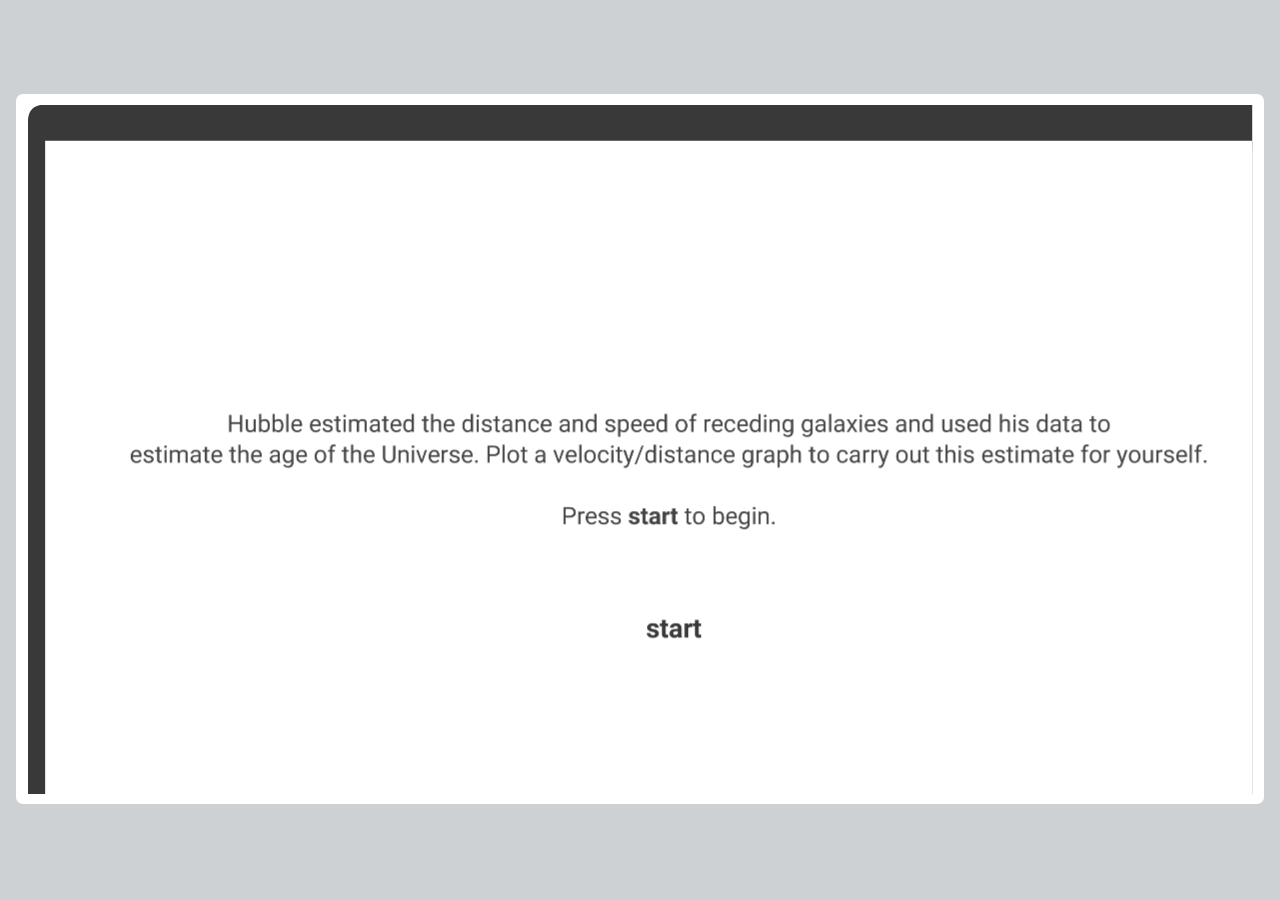
==== commit 6cc78399: "Add files via upload" ====
--- a/index.html
+++ b/index.html
@@ -1,8 +1,8 @@
 <!DOCTYPE html>
-<!-- Created with iSpring --><!-- 1304 744 --><!--version 9.7.0.23 --><!--type html --><!--mainFolder ./ -->
+<!-- Created with iSpring --><!-- 1304 744 --><!--version 9.7.10.30004 --><!--type html --><!--mainFolder ./ -->
 <html style=background-color:#ced1d3;>
 <head>
-    <meta http-equiv="Content-Type" content="text/html;charset=utf-8"/><meta name="viewport" content="width=device-width,initial-scale=1,minimum-scale=1,maximum-scale=1,user-scalable=no"/><meta name="format-detection" content="telephone=no"/><meta name="apple-mobile-web-app-capable" content="yes"/><meta name="apple-mobile-web-app-status-bar-style" content="black"/><meta http-equiv="X-UA-Compatible" content="IE=edge"/><meta name="msapplication-tap-highlight" content="no"/><title>Reading Journals</title><link rel="apple-touch-icon-precomposed" href="data/apple-touch-icon.png"/><link rel="shortcut icon" type="image/ico" href="data/favicon.ico"/><style>body {background-color:#ced1d3;}#spr0_4d66b2 {display:none;}</style>
+    <meta http-equiv="Content-Type" content="text/html;charset=utf-8"/><meta name="viewport" content="width=device-width,initial-scale=1,minimum-scale=1,maximum-scale=1,user-scalable=no"/><meta name="format-detection" content="telephone=no"/><meta name="apple-mobile-web-app-capable" content="yes"/><meta name="apple-mobile-web-app-status-bar-style" content="black"/><meta http-equiv="X-UA-Compatible" content="IE=edge"/><meta name="msapplication-tap-highlight" content="no"/><title>Age of the universe activity.</title><link rel="apple-touch-icon-precomposed" href="data/apple-touch-icon.png"/><link rel="shortcut icon" type="image/ico" href="data/favicon.ico"/><style>body {background-color:#ced1d3;}#spr0_5b1697ff {display:none;}</style>
     
     
     <style>
@@ -49,15 +49,15 @@
 </head>
 <body>
 	<div id="preloader"></div>
-	<script src="data/browsersupport.js?5C1F7ECE"></script>
-	<script src="data/player.js?5C1F7ECE"></script>
+	<script src="data/browsersupport.js?D4047578"></script>
+	<script src="data/player.js?D4047578"></script>
     <div id="content"></div>
-    <div id="spr0_4d66b2"></div>
+    <div id="spr0_5b1697ff"></div>
     <script>
 		(function(startup){
 			function start(savedPresentationState)
 			{
-				var presInfo = "eNq9WP1yo8gRfxWK1FUlVbJOkvVl3x9XSMI2txh0Atu78W1RIxhZxAg4PqT1uVSVp8mD5UnSPQNIIGR5E1+stRHTv/6c7p6efRVd8VJ87Q8nckdqdc+k3vnFWVfuTs5Go5501h12xsNzqTXutqWt2BATAM8ocVz/SfglSCOfeDEs20fWN+JluzNsNcSleDnowNMGnB1E1Agjq9cadLq9c4CFa/Gy02r3G2KK1rhxnLoJtS6ag2bL6pz/9Is0vGgDjoqXr6KPf57xD7wmUUobIhEvHxlBDEOAxewVIOcdpnEBxlC2zL5tv24bHO3HJXT3bXRYRp+fkJ3so9sn0OHbaHRzB16UDekzMI/EoWSvDO69DV7vg4dv2xzXmXEcTWvsOI5elNAXJ9DzEnrwNnqdltAnvFw7++hu6210UrJ70KqPNsDFVSmDsX5icQvrIa6TfN2rZkFDjDBdxC3L+ldxkSXHNleLksAGBR6dXp9bIzokIb/9GHuuQ9vNf7CKra7abDudQh9objV2hlAmHIxrNVutNiN0m4PuxaDbgwrv9gadQYeetdvbrw3sKMyFx6+Zm9wyJ2Nu8Z9uxs3LlwfFZd/AZiYiXpKQxtmSweXd88dL9njmzwV/bAKmCH3bBFbLaoFHaeHoJmj/9mO1STWXycrDxhYwfw8a1qIIiLOrw0wj3/LplS+ycIl6SH3BIKyrgNrHTO/CT1rNTbBYiMAngYJmqz8cdgf9Xr8DZTDBsHQuOhf94aDHglEBOGXAE7zm6Qa65yeVtz9YeUOcZ5HYWeGetKLz4Va4B1bMT5tx/mcFo86e+GBzBIOu3HngOQeGdf8PuxQfBui4Qb0/P1Igmx3kNv6Zlhqil39ZYWfEFmW6K+q5Ph4j69yzHQw9nL8YCMRND4qyDff6ZtGI+Zd1AdrkS9+KpT/2dbyK8zRJAr9pB35C/aTpB9GKYCD/csV+QGUFEaxpVEdfEJvusfc6w9GkSs55u6PBZHyB3TpYhcR/UYOnoDkn9vNTFKS+w8Sf4wcgy5eQRhCf55JUz40TJaGrsly5LXfkzgE5jGgcUyb2YiJ1pP4+wiNz6u0sG3SHXemQvieicLwCWbsxDHcMAofG+aCLAyB5ohXHxvKkPWHDIfGBq+J1LpsTE/otKVkVeuSFRkeZgjANj8UxjIIndKJKH+Bnn+4F7CRB4uQCP/tENAAFlDaDpXFzHkROtg0t/ODhU7Z/y/L3Fc+gogaKLK/kcFKkaYws6v75nX0rmIL8S1jQ8hLYMkmvWKKP4opEzzQyg4DNjrilkNA0UvxFAO8kSYi9XMFSjM1hvlNk1ygvFGzZTAJlPrJG0viTZeqWNJ1aozvT1DVLlUYy2C6OMGYNBI3126mkfbFU/Vq3Rso1EMe8CgQsg792+v1v7V7/bzVo41ZS1QpeYAy9VoHXzJmuWsAkq5YmfzYBzx41ZP3OVBVNxraZfasBTWfyPXZZfHDy3Wwma6ZlqMpEthTD0nST2anKpgwNVPwSpMKSrKmQBMLapRshWVIBwupGVGCpggRsJ66fUi5zot9KimbNZMOcKWNT0TWQYwRR9NJg3CRNlkEEUmPBcWMy96jDROPEg/RsL0niBr4A/5KlC8hgRVy/mWt40FRdmrDNuZUNQ7pGx83CRGAoSdm4yRJoDg0aIGnjY1kIi4hSwdUNgYSh59oc6cKlDw2ZQm1kymbSg6JdQy7oqmHJ2iRfAY2y7wiTiKDpteCZZMgzxEUkhnI6BrF4KjCUIHleHfBGub5R4ddkAm/cp6UHv0m91KmMMZ9SnxNhh+UZpIBhPOizCbMbGAUihCSON1Dqpd3djxznV7SxDnkyNvdlmAjN+SHgrg935ojaSc4DOiW2/Vl2gX2wcZbJ8xgTa5XGiYDHhkcTynS7aBix2VbM6QIu4YJHyZqnBijh3YlrUKU7bXxjjcxdZaok9e1liQyZWJ8l+zmRQtz3dz7TkDFZI/0zFAYWn35I0D9hzX06JHyRDfQT/[base64]/0tleXuqV66d1iXepipmCoaoAHfU3ZCxoLnrth0nLPe3cq52bwlle16CFLPYSntuc+sLYHf6YoenvaLKFixVY/EeRLw7vfzaWWZqTMue3pwihVZ+f7Y7SXlqQgasjSD42YsaWN2FI0xUb0SDZII7VdNoziwIJtWJLGX0JoXbIrfx/OZbSJfScCTG2pQEuVHXIarCuXLQrZ8WYPFUxFqU97xPGpBQuOvR7Coewc1+NwH94EMb0qjijj2tiNmI2lBLo2opgI7+jHTIuHNaxXg5N/MxUNeZLGUTFMa39xC6hg8U4I0stldvALMgz7W72Ywn+W5NQY8dGfTTTwqyN8Ipsoh8600+wTly0YxYLplNxUhv6pUwDxSmAlJnSF7Y32aZP+zUIG8q5WhMaYytaTJhN0/0BkYep95V3VgFsyu74IHF5Eyz/hG0qAfVNmo4yb1fDNZLi4eOKfzYVnld9F///NfHMa6YF6GUBv8fa8y1nlTVKUv4B3MoFj5EC/ep3ZTbcH0XXNtvdTyrFtIfnParZe0G/HyK1FRoB93GTqpmlXX/6q4Ulfb7X8AOCZdBQ==";
+				var presInfo = "eNq9WHtvo8oV/yqIKlIrZX3x207/qLAhGxoCvgZv7nbvCmE8jmkwQ3k4mxtZ6qfpB+sn6TkzgAE7cbbd3lix8Zzfecx5zRm/iL54Jb70RsN+X1Z6H64n3emH3kSafBiPFfnDSJFGynAk90cdeS9eiimA5Qci0LWQboiQhf6OxAkRXC/1d3763AKMh6Bbqyvc+ElK42chJdsocFMCtCfxqt0ZSZfiRrwaduDTA6xHY2JFsdPujaTBsAOwaCdedaT24FLM0Dw/STI/Jc64NWy1JacrSVLvz3+VR+M2YIl49SKG+PaIb/A1jTNyKbri1RdGEKMIYAn7CpBuh2ldu0FC2DJ72n/dX3J0mNTQvbfRUR3dPSM7raLbZ9DR22jc5gG8rhsyYGDuiWPJQR3cfxu8q4JHb9ucnDLjdTQ5Ycfr6HUNPT6DXtbQw7fRu6yGPrPL3aqK7klvo9Oa3UPptLcBLm5rGYx1lIh7WI9w3S3Wg2YWXIoxpou4Z1n/Iq7z5NgXat9TthpgOuMxN1Vcuan7609J4K9Iu/V3DKrXXPVYrFelMWCWdHmw8ts7dBJmHexOaklSmzH3WsPeeNjrQ5vo9YedYYd8aLf3Xy+xTzEffPma+4lvbZUzS/yvl3Pz+ude9dkT7IuJSDZuRJJ8yeLyPvGP5/zjkX+u+ccTZYpw/0/UkRwJDM9KZzzR9q8/vbnP1ibdBtg7KXPQUQtclx5cHao6V88TaHYdisy/ohmRULBc1qPAhi+5EeswlVpPdL0WgU8GBS1pMBr1hoP+oANFpaCPOuPOeABtnnmmAVjVAQ/wtUhe0L08q7z9g5VfisvcEwcr/LNWdH64Ff6RFcvzZnT/X844ZU9yFBzBIlt/SYPVkWG93yFKybGDXjeo/7t5CpQNcrvmdEmhFJu2DKq2SK1xX2qP+932wRRuBFA6w2G31x2WJvR67Z7ETKo7BUSxicTDt1mtswfFwxZbPLZT29+SwA/xPNwVph9guIXls4VAzDdadoyocgCUJwp/2JWgp0pLzpd+q+p4EZdZmtKw5dEwJWHaCmm8ddFXf7hmf6CygaDQ407R165HKuz9zmiiNMkFb28yVKZ43nh0G7nhs04faGvpeo8PMc3CFRPfxRdANs8RicE/jzWpAQyYGkyXdblqW+2onSNyFJMkIUwsTLYdeVBFBO6SBAfLhr1RTz6mV0SUG29Adn4CkyqDwOHVHfZwmnUfSGNjU1VpK11GC4GrsetCNiem5FtaswqG6WcSv8pEoyx6zY9RTB9wE036EF9VekDdlR8+IFEZ46tKRANQQC0YLI1bSxqv8jBI+MJzr27/nuXvCx5/[base64]/fOPncHgW7s/+NMJtAUB0ht4gTH0pRJv2HNTd4BJ1R1D/QX9yj5OkM2FrWsGhrt4OgGCyH7CcOIHJy/mcwh1HkDNYqmOduoqT/XPNBM27o4IKRV2PnliiQ2p4MeQTyzEQMBzyA+zPJ0U804G50MS2XNtivHDdKBx/HzJyyJLNzQGqYmw4pm5YqIxGkiPeLLxmFAsJSiwFd26ftgqNNwbuikrLDh3EHz5I27cLk0EhpoUFvEdJs8lSHoKsZ8Ka6gGwTctwY2iwPfyWs7TYgZNNVc2l+814yPkgqlbUGBKscKqcyUosYumnwTPZUudIy52E+jDr0EcngoMJchBcAp4o3280eHfZgJv/IdNAP/paakzFX0+I3ku58UsW9a9OVeY3VjLrhC5SfIEZ0QtulXPcX7NmJqQJ1O7KgObYMkPDvdDD2JMvLTgAZ0yC3+eXWAfBM6xeR5jYm2zJBVw3ghISphuHw3DuxqEYknWFLIsIO6OpwYo4cca16DLC2N640zsQ2XqbhZ6mxoZMvF0llRzIgO/VyOfa8iZnIn5CxQGFp95TDBvseZujwmfVQv3Ce+MZMiftI+8nUGdFdVRFpnnYrIHz/mpgVHY+TRLYAXNhRphe09ap6RZKjRTw9Zk/bWS5czFyfQAt2JQh8NBLg9aAkxBmEE/L7S/OdeyprPGeRQy95kddu5q54YegSB5LnrvGWgrf8VomBVMzT8y/zfBTfNGcZE3GUNRf7k4rbbWfV5LGBgRyDZKz2nA7edWvq4M8/l1Te/ZyFtqygHix7izMnK806m1Cea7HHtW17v2/R0u/u8U5nOKCicO66BwSARN4g3KmGgma5vFzHMga8Z1fcTRwjVtggyzwBlUeBtq3cA2uToLDpgt9LAmhI03NZ1ssGnC7tWJpdnYs+7JEi8yHMCS9/0tleXuuV5aOaxrPczWbB0NMIDvoZx2A3/LrlUF6+JOLczmLalu1z3NghVL6cB/ZG0J9p1tyfFpv47plq0GblIkAe9+fzmvLDd1zmXPjk6xMivf77tKUp7zoKXKczhuprIxZUfRFBM1qNEgidB+3bbKAwuyaeum3gZa85pd/[base64]/Mjb7QqGxPwHISGAG0qdZ3ojG9Aommxk5aen+eaqWt5IcIDnU7TOf9349z//xWH89pfXJxQN/14pmV3RLfk9HYZTbAngL97ADuNuyfRdA+9pqfUhuJT85hh8WtJh9ivuSmXl/rhb0lnVrLr+V8WNutrv/wPJE1b0";
 				PresentationPlayer.start(presInfo, "content", "playerView", onPlayerInit, savedPresentationState);
 				function onPlayerInit(player)
 				{
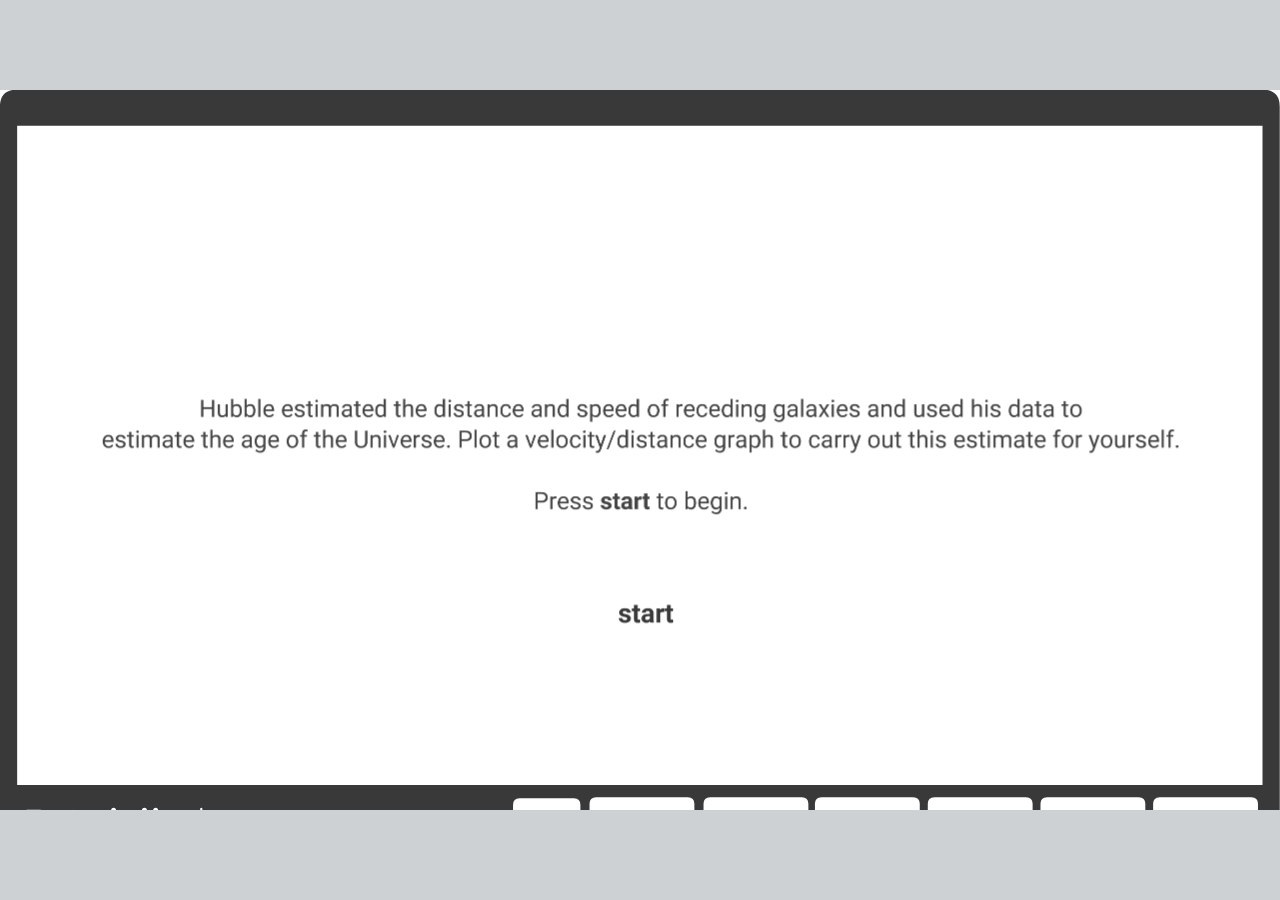
==== commit 4218c6c1: "Add files via upload" ====
--- a/index.html
+++ b/index.html
@@ -1,13 +1,13 @@
 <!DOCTYPE html>
-<!-- Created with iSpring --><!-- 1304 744 --><!--version 9.7.10.30004 --><!--type html --><!--mainFolder ./ -->
+<!-- Created with iSpring --><!-- 1280 720 --><!--version 9.7.0.23 --><!--type html --><!--mainFolder ./ -->
 <html style=background-color:#ced1d3;>
 <head>
-    <meta http-equiv="Content-Type" content="text/html;charset=utf-8"/><meta name="viewport" content="width=device-width,initial-scale=1,minimum-scale=1,maximum-scale=1,user-scalable=no"/><meta name="format-detection" content="telephone=no"/><meta name="apple-mobile-web-app-capable" content="yes"/><meta name="apple-mobile-web-app-status-bar-style" content="black"/><meta http-equiv="X-UA-Compatible" content="IE=edge"/><meta name="msapplication-tap-highlight" content="no"/><title>Age of the universe activity.</title><link rel="apple-touch-icon-precomposed" href="data/apple-touch-icon.png"/><link rel="shortcut icon" type="image/ico" href="data/favicon.ico"/><style>body {background-color:#ced1d3;}#spr0_5b1697ff {display:none;}</style>
+    <meta http-equiv="Content-Type" content="text/html;charset=utf-8"/><meta name="viewport" content="width=device-width,initial-scale=1,minimum-scale=1,maximum-scale=1,user-scalable=no"/><meta name="format-detection" content="telephone=no"/><meta name="apple-mobile-web-app-capable" content="yes"/><meta name="apple-mobile-web-app-status-bar-style" content="black"/><meta http-equiv="X-UA-Compatible" content="IE=edge"/><meta name="msapplication-tap-highlight" content="no"/><title>Age of the universe activity.</title><link rel="apple-touch-icon-precomposed" href="data/apple-touch-icon.png"/><link rel="shortcut icon" type="image/ico" href="data/favicon.ico"/><style>body {background-color:#ced1d3;}#spr0_586f946 {display:none;}</style>
     
-    
+
     <style>
 		#playerView {
-			position:absolute;
+			position:relative;
 			-webkit-tap-highlight-color:rgba(0,0,0,0);
 			-webkit-user-select:none;
 			-moz-user-select:none;
@@ -29,7 +29,7 @@
 			border-radius: 10px;
 			background-color: rgba(0, 0, 0, 0.5);
 		}
-
+		
 		#preloader::after {
 			content: '';
 			position: absolute;
@@ -42,37 +42,39 @@
 			animation: preloader_spin 1s infinite linear;
 			-webkit-animation: preloader_spin 1s infinite linear;
 		}
-
+		
 		@keyframes preloader_spin { 0% {transform: rotate(0deg);} 100% {transform: rotate(360deg);} }
 		@-webkit-keyframes preloader_spin { 0% {-webkit-transform: rotate(0deg);} 100% {-webkit-transform: rotate(360deg);}}
     </style>
 </head>
 <body>
 	<div id="preloader"></div>
-	<script src="data/browsersupport.js?D4047578"></script>
-	<script src="data/player.js?D4047578"></script>
+	<script src="data/player.js?CA50E558"></script>
     <div id="content"></div>
-    <div id="spr0_5b1697ff"></div>
+    <div id="spr0_586f946"></div>
     <script>
-		(function(startup){
-			function start(savedPresentationState)
-			{
-				var presInfo = "eNq9WHtvo8oV/yqIKlIrZX3x207/qLAhGxoCvgZv7nbvCmE8jmkwQ3k4mxtZ6qfpB+sn6TkzgAE7cbbd3lix8Zzfecx5zRm/iL54Jb70RsN+X1Z6H64n3emH3kSafBiPFfnDSJFGynAk90cdeS9eiimA5Qci0LWQboiQhf6OxAkRXC/1d3763AKMh6Bbqyvc+ElK42chJdsocFMCtCfxqt0ZSZfiRrwaduDTA6xHY2JFsdPujaTBsAOwaCdedaT24FLM0Dw/STI/Jc64NWy1JacrSVLvz3+VR+M2YIl49SKG+PaIb/A1jTNyKbri1RdGEKMIYAn7CpBuh2ldu0FC2DJ72n/dX3J0mNTQvbfRUR3dPSM7raLbZ9DR22jc5gG8rhsyYGDuiWPJQR3cfxu8q4JHb9ucnDLjdTQ5Ycfr6HUNPT6DXtbQw7fRu6yGPrPL3aqK7klvo9Oa3UPptLcBLm5rGYx1lIh7WI9w3S3Wg2YWXIoxpou4Z1n/Iq7z5NgXat9TthpgOuMxN1Vcuan7609J4K9Iu/V3DKrXXPVYrFelMWCWdHmw8ts7dBJmHexOaklSmzH3WsPeeNjrQ5vo9YedYYd8aLf3Xy+xTzEffPma+4lvbZUzS/yvl3Pz+ude9dkT7IuJSDZuRJJ8yeLyPvGP5/zjkX+u+ccTZYpw/0/UkRwJDM9KZzzR9q8/vbnP1ibdBtg7KXPQUQtclx5cHao6V88TaHYdisy/ohmRULBc1qPAhi+5EeswlVpPdL0WgU8GBS1pMBr1hoP+oANFpaCPOuPOeABtnnmmAVjVAQ/wtUhe0L08q7z9g5VfisvcEwcr/LNWdH64Ff6RFcvzZnT/X844ZU9yFBzBIlt/SYPVkWG93yFKybGDXjeo/7t5CpQNcrvmdEmhFJu2DKq2SK1xX2qP+932wRRuBFA6w2G31x2WJvR67Z7ETKo7BUSxicTDt1mtswfFwxZbPLZT29+SwA/xPNwVph9guIXls4VAzDdadoyocgCUJwp/2JWgp0pLzpd+q+p4EZdZmtKw5dEwJWHaCmm8ddFXf7hmf6CygaDQ407R165HKuz9zmiiNMkFb28yVKZ43nh0G7nhs04faGvpeo8PMc3CFRPfxRdANs8RicE/jzWpAQyYGkyXdblqW+2onSNyFJMkIUwsTLYdeVBFBO6SBAfLhr1RTz6mV0SUG29Adn4CkyqDwOHVHfZwmnUfSGNjU1VpK11GC4GrsetCNiem5FtaswqG6WcSv8pEoyx6zY9RTB9wE036EF9VekDdlR8+IFEZ46tKRANQQC0YLI1bSxqv8jBI+MJzr27/nuXvCx5/[base64]/fOPncHgW7s/+NMJtAUB0ht4gTH0pRJv2HNTd4BJ1R1D/QX9yj5OkM2FrWsGhrt4OgGCyH7CcOIHJy/mcwh1HkDNYqmOduoqT/XPNBM27o4IKRV2PnliiQ2p4MeQTyzEQMBzyA+zPJ0U804G50MS2XNtivHDdKBx/HzJyyJLNzQGqYmw4pm5YqIxGkiPeLLxmFAsJSiwFd26ftgqNNwbuikrLDh3EHz5I27cLk0EhpoUFvEdJs8lSHoKsZ8Ka6gGwTctwY2iwPfyWs7TYgZNNVc2l+814yPkgqlbUGBKscKqcyUosYumnwTPZUudIy52E+jDr0EcngoMJchBcAp4o3280eHfZgJv/IdNAP/paakzFX0+I3ku58UsW9a9OVeY3VjLrhC5SfIEZ0QtulXPcX7NmJqQJ1O7KgObYMkPDvdDD2JMvLTgAZ0yC3+eXWAfBM6xeR5jYm2zJBVw3ghISphuHw3DuxqEYknWFLIsIO6OpwYo4cca16DLC2N640zsQ2XqbhZ6mxoZMvF0llRzIgO/VyOfa8iZnIn5CxQGFp95TDBvseZujwmfVQv3Ce+MZMiftI+8nUGdFdVRFpnnYrIHz/mpgVHY+TRLYAXNhRphe09ap6RZKjRTw9Zk/bWS5czFyfQAt2JQh8NBLg9aAkxBmEE/L7S/OdeyprPGeRQy95kddu5q54YegSB5LnrvGWgrf8VomBVMzT8y/zfBTfNGcZE3GUNRf7k4rbbWfV5LGBgRyDZKz2nA7edWvq4M8/l1Te/ZyFtqygHix7izMnK806m1Cea7HHtW17v2/R0u/u8U5nOKCicO66BwSARN4g3KmGgma5vFzHMga8Z1fcTRwjVtggyzwBlUeBtq3cA2uToLDpgt9LAmhI03NZ1ssGnC7tWJpdnYs+7JEi8yHMCS9/0tleXuuV5aOaxrPczWbB0NMIDvoZx2A3/LrlUF6+JOLczmLalu1z3NghVL6cB/ZG0J9p1tyfFpv47plq0GblIkAe9+fzmvLDd1zmXPjk6xMivf77tKUp7zoKXKczhuprIxZUfRFBM1qNEgidB+3bbKAwuyaeum3gZa85pd/[base64]/Mjb7QqGxPwHISGAG0qdZ3ojG9Aommxk5aen+eaqWt5IcIDnU7TOf9349z//xWH89pfXJxQN/14pmV3RLfk9HYZTbAngL97ADuNuyfRdA+9pqfUhuJT85hh8WtJh9ivuSmXl/rhb0lnVrLr+V8WNutrv/wPJE1b0";
-				PresentationPlayer.start(presInfo, "content", "playerView", onPlayerInit, savedPresentationState);
-				function onPlayerInit(player)
+		if (!ispring.compatibility.performRedirectIfNeeded("data/html5-unsupported.html"))
+		{
+			(function(startup){
+				function start(savedPresentationState)
 				{
-					(player);
-
-					var preloader = document.getElementById("preloader");
-					preloader.parentNode.removeChild(preloader);
+					var presInfo = "eNq9V21zozYQ/isMnfvmcNgBv6QfOtgmN/Qc8BmS3PXuhpFB2Gp4Kwh70oz/e1cCOyZ+Idfm6skgIz27++yz0sp5Eol4JT5d9hV5pLdHF9fX6vhCUbraxUCT5Qu10+sMOupgONS6G7ElUgBrCywkgUCXWChissJZjgXkUbIi9FECjPca0Fq8anf6cktcile9DoweGHlJhu00c/t9RVV7XYClK/GqI7e7LbFgPEmeF4RidyD1JNntXP76u9YftAGHxasnMWaPB/aAV5oVuCUi8eorXxDTFGA5fwXIZYdHDFCYYz7Nv22+b1olOs5raOU8Oq2jLxt80310uwGdnkezNJ/BQZ1Il4NLJQ49h3Wweh682gf3z3POj9E4jcZHeJxGBzX0oAE9r6F759GrooZuyHLl76MV+Tya1nj35ONqA1yMajuYHaZc3MB8yubRdj58uQtaYsa2i7jhu/5JDKrNsdmGZZ6AgwFDR+2WbEQfUfTtfR4SH7elP1ndvJezHi+nv4sHkeXWMxHMnQM5WZLlNl9QpJ4y6CkqnHBF7UELwRft9uZ7i/UansLX71WaJTO/MpbLj1JZl8e3FIXwb8CZu8iXKMV5NWWX/u7K4bEaHsoxKId1wgOx3NaJK7syZFTsEl0n7W/vz3YsaUmjkPW/hCd/0L2CnTr+86Gswpf1n17HItdOtFIcCzbiLQY4fK1IBDGVpXUSBCLYaRBAkrvQCHtdtduBMzFmGkEvHnT7PZUr8wLg1wELeN3uPYg9bwzefuPgLXFeKfHMgjSy6Lw5C3LAYt5M4/JniXGMT35QHMHGEZknoX9ATPkfqpQfCnSakPrzlQLf/FYP2WNeUJrEkpfEFMdUipMsQozqL9f8A/[base64]/uiSADKJEImlMgIw1meQkm3fWzPGUocaZQISUpTn6yTza2z3/ZX2hjmyIO+Rs+/DYdCtPUQkMfyOzLBHtzYQU+PpVGrdG+bYunedUnImVFTkFMSI0hBTzGMTRoy1f8hjjgP4YSqEGK3KVCEIl7DK6ka3be2D7g6tz1AGVkXrcMH6yM7Tx8OFL7rNWMCTL5nanfFB42yhqtta7ErqISZt+AhXk4fznGm0IkmRwwzTDSrCmeXSMW+2/ukWSmBok1MbpDSG7PnbAq5BCJf5OKv8wQaE/W6YH9xPt8Yf7rVmTPTxMUHRoxAnVED+CsUeBgk9VMCF+ghrPvH5GqsZD/NXQf4WEK225btqS5tj/fO742Fre/1UORGlOEppUwSWfsXydDC2205Hek0i58LYI93UZob1RnLmJCrC8hC+UtQdgR8WtjHWq/L+AYn/RUBexdeffF7EpiO/1yNrh9kxnInOOgDYLUqaYBmSCP5r9Xemtzc6k8GGs1iezTqv+6QIfV7bkDzw8wmNsIjwYZMNsiTisyHKt2qUbeC35mAV1Vnpe3rQbHfleb12e9VpUtAxgNfbXDWo3ItRErH7nrmfaF/gnoG7gqVuOXpZqOfbZ3cd/9D9c9xr/U7aeT57Kx339Nzst1fx1tkbXsKNoXlh/mvgFyXZbP4B7puOjw==";
+					PresentationPlayer.start(presInfo, "content", "playerView", onPlayerInit, savedPresentationState);
+					function onPlayerInit(player)
+					{
+						(player);
+						
+						var preloader = document.getElementById("preloader");
+						preloader.parentNode.removeChild(preloader);
+					}
 				}
-			}
-
-			if (startup)
-				startup(start);
-			else
-				start();
-		})();
+		
+				if (startup)
+					startup(start);
+				else
+					start();
+			})();
+		};
     </script>
 </body>
 </html>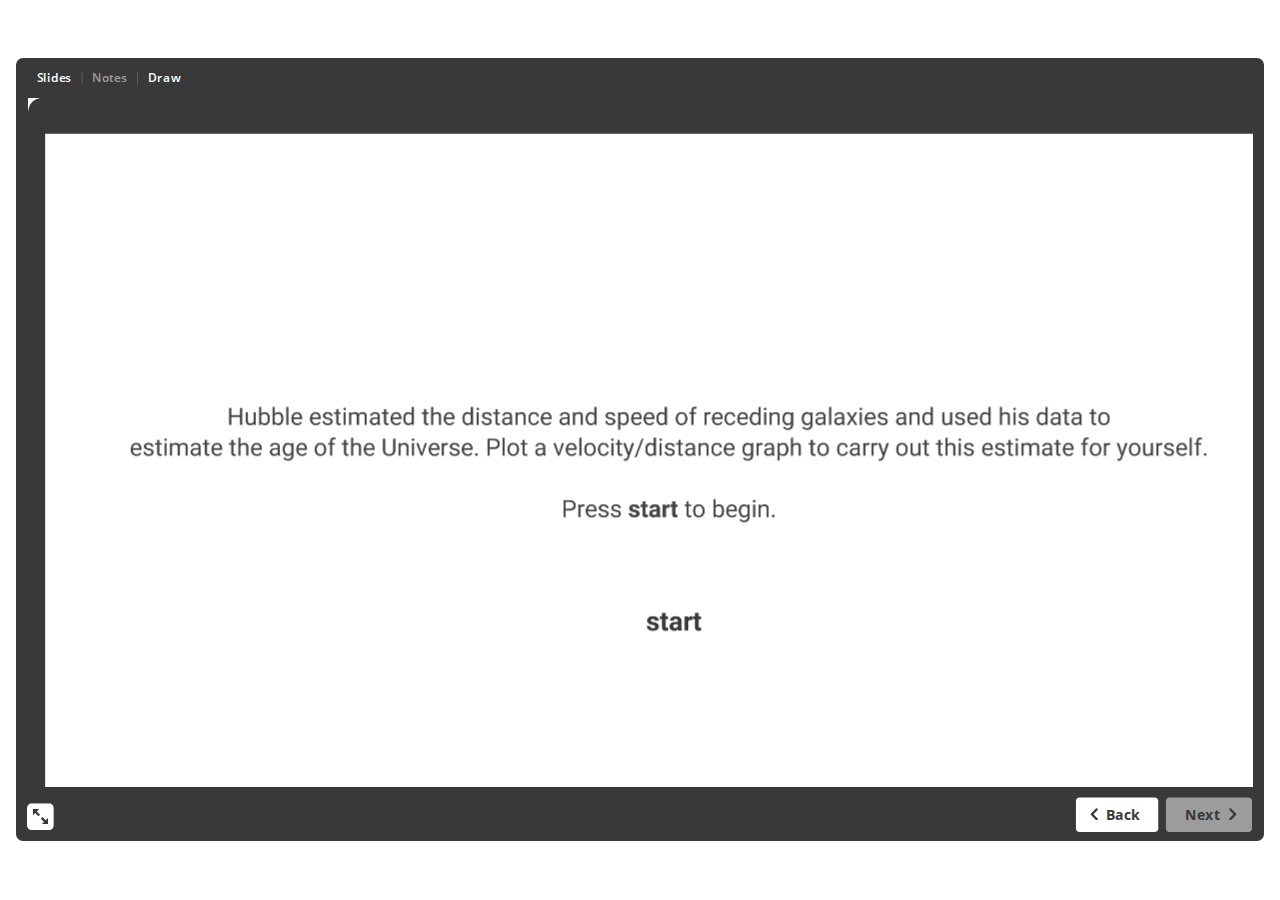
==== commit d0f179f0: "Add files via upload" ====
--- a/index.html
+++ b/index.html
@@ -1,13 +1,13 @@
 <!DOCTYPE html>
-<!-- Created with iSpring --><!-- 1280 720 --><!--version 9.7.0.23 --><!--type html --><!--mainFolder ./ -->
-<html style=background-color:#ced1d3;>
+<!-- Created with iSpring --><!-- 1304 844 --><!--version 9.7.0.23 --><!--type html --><!--mainFolder ../ -->
+<html style=background-color:#ffffff;>
 <head>
-    <meta http-equiv="Content-Type" content="text/html;charset=utf-8"/><meta name="viewport" content="width=device-width,initial-scale=1,minimum-scale=1,maximum-scale=1,user-scalable=no"/><meta name="format-detection" content="telephone=no"/><meta name="apple-mobile-web-app-capable" content="yes"/><meta name="apple-mobile-web-app-status-bar-style" content="black"/><meta http-equiv="X-UA-Compatible" content="IE=edge"/><meta name="msapplication-tap-highlight" content="no"/><title>Age of the universe activity.</title><link rel="apple-touch-icon-precomposed" href="data/apple-touch-icon.png"/><link rel="shortcut icon" type="image/ico" href="data/favicon.ico"/><style>body {background-color:#ced1d3;}#spr0_586f946 {display:none;}</style>
+    <meta http-equiv="Content-Type" content="text/html;charset=utf-8"/><meta name="viewport" content="width=device-width,initial-scale=1,minimum-scale=1,maximum-scale=1,user-scalable=no"/><meta name="format-detection" content="telephone=no"/><meta name="apple-mobile-web-app-capable" content="yes"/><meta name="apple-mobile-web-app-status-bar-style" content="black"/><meta http-equiv="X-UA-Compatible" content="IE=edge"/><meta name="msapplication-tap-highlight" content="no"/><title>Age of the universe activity.</title><link rel="apple-touch-icon-precomposed" href="data/apple-touch-icon.png"/><link rel="shortcut icon" type="image/ico" href="data/favicon.ico"/><script src="lms.js"></script><style>body {background-color:#ffffff;}#spr0_1f46e438 {display:none;}</style>
     
-
+    
     <style>
 		#playerView {
-			position:relative;
+			position:absolute;
 			-webkit-tap-highlight-color:rgba(0,0,0,0);
 			-webkit-user-select:none;
 			-moz-user-select:none;
@@ -29,7 +29,7 @@
 			border-radius: 10px;
 			background-color: rgba(0, 0, 0, 0.5);
 		}
-		
+
 		#preloader::after {
 			content: '';
 			position: absolute;
@@ -42,39 +42,87 @@
 			animation: preloader_spin 1s infinite linear;
 			-webkit-animation: preloader_spin 1s infinite linear;
 		}
-		
+
 		@keyframes preloader_spin { 0% {transform: rotate(0deg);} 100% {transform: rotate(360deg);} }
 		@-webkit-keyframes preloader_spin { 0% {-webkit-transform: rotate(0deg);} 100% {-webkit-transform: rotate(360deg);}}
     </style>
 </head>
 <body>
 	<div id="preloader"></div>
-	<script src="data/player.js?CA50E558"></script>
+	<script src="data/browsersupport.js?215E4C00"></script>
+	<script src="data/player.js?215E4C00"></script>
     <div id="content"></div>
-    <div id="spr0_586f946"></div>
+    <div id="spr0_1f46e438"></div>
     <script>
-		if (!ispring.compatibility.performRedirectIfNeeded("data/html5-unsupported.html"))
+		(function(startup){
+			function start(savedPresentationState)
+			{
+				var presInfo = "eNq9WOlu48gRfhWCgYEE8GglWafzI6Ak2mZMk1qRGs9kdkC0yJbFmGIzPOTxGgb2afbB8iSp6iYpUoflSSZrwRLV9dXRdXW1XmRfvpRfxs1uf9hvdz701ebwQ2fSaX8YKJ3Rh0G7N1H7I/Vq1Oq9yudyCmDlgUpsKaUrKmWhv6FxQiXipv7GT58bgHERdGtdSDd+krL4WUrpOgpISoH2JF+22oPmubySL/tt+HQB67KYWlHsdHqd7mDQBli0kS/bzVbvXM7QPD9JMj+lzrDRbzSd9sVf/64Mhi3AUfnyRQ7x7RHf4GsaZ/RcJvLlF06QowhgCf8KkIs217gkQUL5Mn96/[base64]/k+wA/NRrPZ4sydRr8z7He6UPGdbr/db9MPrdbr13O0hnvry9fco8IJXs7cFH+dnFuUs/C/z5/AA1xEsiIRTfIlS8j7KD6e849H8bkUH0+MK0JPPTGn6TTB8Kx0zRNr/fLTm/tsrNJ1gG2QcQftdbNl6UEvjzzmjVAvUm16Fcrcv7IZ0VCyCG85YMOX3IhlmDYbT2y5lIFPAQWNZm8w6PR73V4bSmSCPmoP28PeoN/lntkBeHXAA3wt0hx0L04qb/1g5efyIvfE1gr/pBXtH26Fv2fF4rQZF/8vZxyyJ9kLjmTRtb9ggbdnWOcPiFKy76DjBnX/ME+Bsl5u14wtGJTiri29qi3NxrDbbA27F62tKcIIoLT7/YvORb80odNpdZrcpLpTQBQfMFx8m9bOgKB4WONhgI3X9tc08EM83TbF6VHB4R4Wz1ZK+fjAyo4RlU/x7uHDBYmlp3LpW/n0a+EgVPIiL7I0ZWHDZWFKw7QRsnhN0Ft/uhjiC5TuIBh0OaRf8b8tfUlcWmE/SN7ydq9aOJK5bB2R8FlnD6yxIO7jQ8yy0KupXz1HNAYPPeJqtz0YTVBqANOiBqPiEbl1chTTJKFezawSEZAFDfZ3tUOviCgt24Fs/ATGzrqWiDzQnY1VaCFwvUlM6be0vhyQZxofc1XEoiw6SozZA27iJD1gxPPhxAfiZIivKhENQAG1YPBEbixY7AknljJ37H/[base64]/A7CGtmUf3NFm3muGAFm5tvqzpmv3ZuTMnKqhSQ7IIQJsbU+jhMSUQ0NOiDHN2p+iFjImffJeQ6Uy1VMMGD0xvTNvE0wQyDToNcEUr0bF32HRtAlod88oZm3MDRlbZwgyUzn6eqxb3vTG/G6mzM5zNzmzTBusKknW2J+8jiDsUuI8g863A3Stg9Z0yuxUbGc9UWJg495p9A9xj2DmG58lPV5IPN1aoKYluSJCJOOKwWEodKeNbxzYdZTp1RnPbrlgxwmrjoLF5N1WMz45uXpvOSLtGJaJ/SthA/9zu9b61ur2/HEBbECB9By9xhm6zxBv2zNQdYFJ1x1A/oV8NLOADZHNu65qB4S6eDoAgsh/[base64]/mAm/8h1UA/[base64]/wzkmG8lG7Fu0M6qyojrLIXILJHjznpwZGYeOzLIEVNBdqhO89aRySZqnQTA1bU/RjJSuYi5PpAS7GoA6ng1wedIaxOsEM+nmu/cO5UjSdN869kJFnftgRb0NCl0KQXILeewaa53uchlnB1fwr83+VSJo3irO8yRgT9dPZYbW17nMsYUiKP0impzTg9nMrjyvDfD6u6T0beUtNOUD8GHdWRo53OrU2wXyXY0/qete+v8PF/53CfE5R4cThHRQOiWCXeIMyRprJ22Yx82zJmnFVH3G0cMl2QYZZ4AwmvQ21bmCbQp0FB8waetguhI83NZ18sNmF3asjS7OxZ93TBd5kBIAn7/tbKs/dU720cljXepit2ToaYADfQzntBv6a36sK1vmdWpgtWlLdrnuWBR5P6cB/5G0J9p2t6f5pv4zZmq8GJCmSQHS/v51Wlps6E7Kne6dYmZXv910lKU950FKVGRw3Y8UY86NojIka1GiQRGi/blvlgQXZtCapu4LWvOT3vypezGwT9UoBnsJQi5K4OOJy3K5QsSzly5cHsHgqQm2qW54vBt6+vh7Bou4tVIz2eJMs8PMR974FF4ArPA2XS0GwldGOHv5tS8xn1a3p/JjK6RpE+sdMkUQ0tTVb4+8lhXgbr3rcx4ptK+ObO0gpi+dr/JisKE2TfWQRDbjmzGBwK5JuzDL8odn2U7hnqd8I5tA+M95MoK75jIb3Mpgc90HCQ5gaKT1gwHbOr/tqi3hXa0MbbG3qKJMJv4/gHmAIfhRd1oPZMP8hSArgYlLnGd8oBvSHXTbq+elhvpmqlhcRnNvF8KyLXzX+/dvvAiYufXlZQq2I75VK2RRNUlzPYSbFTgDuEn1rO+WWTN815x6WWp99S8lvTr+HJW1HvuKKVGb9j7scnVTNq+p/VbxTT6+v/wFtkUXF";
+				PresentationPlayer.start(presInfo, "content", "playerView", onPlayerInit, savedPresentationState);
+				function onPlayerInit(player)
+				{
+					(function(player){
+	(function(player){
+	var lms = iSpring.LMS.instance();
+	lms.start(player);
+
+	window.onunload = window.onbeforeunload = function()
+	{
+		lms.closeLms();
+	};
+})(player);
+
+})(player);
+
+					var preloader = document.getElementById("preloader");
+					preloader.parentNode.removeChild(preloader);
+				}
+			}
+
+			if (startup)
+				startup(start);
+			else
+				start();
+		})((function(start){
+	var params = {
+		presentationId: "",
+		slidesToView: 0,
+		slidesWeight: 1,
+		quizzes: [],
+		scenarios: [],
+		totalScore: 100,
+		passingScore: 0,
+		timeLimit: 3600,
+		exitOnTimeout: false,
+		showMessageOnTimeout: false,
+		timeoutMessage: "",
+		flags: 0,
+		resumeMode: "never",  
+		tincan:
 		{
-			(function(startup){
-				function start(savedPresentationState)
-				{
-					var presInfo = "eNq9V21zozYQ/isMnfvmcNgBv6QfOtgmN/Qc8BmS3PXuhpFB2Gp4Kwh70oz/e1cCOyZ+Idfm6skgIz27++yz0sp5Eol4JT5d9hV5pLdHF9fX6vhCUbraxUCT5Qu10+sMOupgONS6G7ElUgBrCywkgUCXWChissJZjgXkUbIi9FECjPca0Fq8anf6cktcile9DoweGHlJhu00c/t9RVV7XYClK/GqI7e7LbFgPEmeF4RidyD1JNntXP76u9YftAGHxasnMWaPB/aAV5oVuCUi8eorXxDTFGA5fwXIZYdHDFCYYz7Nv22+b1olOs5raOU8Oq2jLxt80310uwGdnkezNJ/BQZ1Il4NLJQ49h3Wweh682gf3z3POj9E4jcZHeJxGBzX0oAE9r6F759GrooZuyHLl76MV+Tya1nj35ONqA1yMajuYHaZc3MB8yubRdj58uQtaYsa2i7jhu/5JDKrNsdmGZZ6AgwFDR+2WbEQfUfTtfR4SH7elP1ndvJezHi+nv4sHkeXWMxHMnQM5WZLlNl9QpJ4y6CkqnHBF7UELwRft9uZ7i/UansLX71WaJTO/MpbLj1JZl8e3FIXwb8CZu8iXKMV5NWWX/u7K4bEaHsoxKId1wgOx3NaJK7syZFTsEl0n7W/vz3YsaUmjkPW/hCd/0L2CnTr+86Gswpf1n17HItdOtFIcCzbiLQY4fK1IBDGVpXUSBCLYaRBAkrvQCHtdtduBMzFmGkEvHnT7PZUr8wLg1wELeN3uPYg9bwzefuPgLXFeKfHMgjSy6Lw5C3LAYt5M4/JniXGMT35QHMHGEZknoX9ATPkfqpQfCnSakPrzlQLf/FYP2WNeUJrEkpfEFMdUipMsQozqL9f8A/[base64]/uiSADKJEImlMgIw1meQkm3fWzPGUocaZQISUpTn6yTza2z3/ZX2hjmyIO+Rs+/DYdCtPUQkMfyOzLBHtzYQU+PpVGrdG+bYunedUnImVFTkFMSI0hBTzGMTRoy1f8hjjgP4YSqEGK3KVCEIl7DK6ka3be2D7g6tz1AGVkXrcMH6yM7Tx8OFL7rNWMCTL5nanfFB42yhqtta7ErqISZt+AhXk4fznGm0IkmRwwzTDSrCmeXSMW+2/ukWSmBok1MbpDSG7PnbAq5BCJf5OKv8wQaE/W6YH9xPt8Yf7rVmTPTxMUHRoxAnVED+CsUeBgk9VMCF+ghrPvH5GqsZD/NXQf4WEK225btqS5tj/fO742Fre/1UORGlOEppUwSWfsXydDC2205Hek0i58LYI93UZob1RnLmJCrC8hC+UtQdgR8WtjHWq/L+AYn/RUBexdeffF7EpiO/1yNrh9kxnInOOgDYLUqaYBmSCP5r9Xemtzc6k8GGs1iezTqv+6QIfV7bkDzw8wmNsIjwYZMNsiTisyHKt2qUbeC35mAV1Vnpe3rQbHfleb12e9VpUtAxgNfbXDWo3ItRErH7nrmfaF/gnoG7gqVuOXpZqOfbZ3cd/9D9c9xr/U7aeT57Kx339Nzst1fx1tkbXsKNoXlh/mvgFyXZbP4B7puOjw==";
-					PresentationPlayer.start(presInfo, "content", "playerView", onPlayerInit, savedPresentationState);
-					function onPlayerInit(player)
-					{
-						(player);
-						
-						var preloader = document.getElementById("preloader");
-						preloader.parentNode.removeChild(preloader);
-					}
-				}
-		
-				if (startup)
-					startup(start);
-				else
-					start();
-			})();
-		};
+			endPoint: "",
+			auth:
+			{
+				type: "",
+				key: "",
+				login: "",
+				password: "",
+				name: "",
+				email: ""
+			},
+			i18n:{
+}
+		},
+		scorm2004:
+		{
+			edition: "2"
+		}
+	};
+
+	var lms = iSpring.LMS.create("ISPRING_LMS_ID", "2004", params);
+	lms.initialize(start);
+})
+);
     </script>
 </body>
 </html>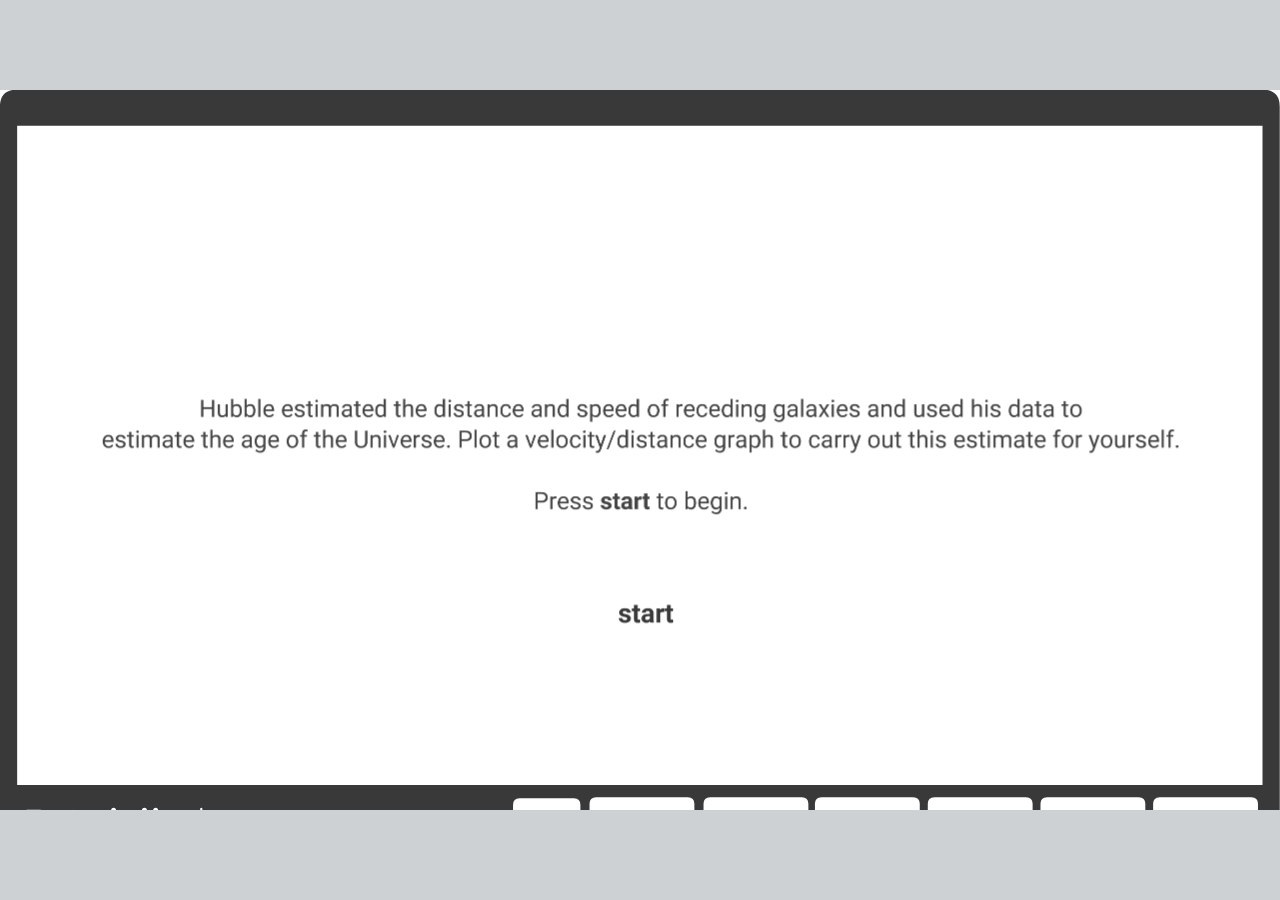
==== commit 0c864a66: "Add files via upload" ====
--- a/index.html
+++ b/index.html
@@ -1,13 +1,13 @@
 <!DOCTYPE html>
-<!-- Created with iSpring --><!-- 1304 844 --><!--version 9.7.0.23 --><!--type html --><!--mainFolder ../ -->
-<html style=background-color:#ffffff;>
+<!-- Created with iSpring --><!-- 1280 720 --><!--version 9.7.0.23 --><!--type html --><!--mainFolder ./ -->
+<html style=background-color:#ced1d3;>
 <head>
-    <meta http-equiv="Content-Type" content="text/html;charset=utf-8"/><meta name="viewport" content="width=device-width,initial-scale=1,minimum-scale=1,maximum-scale=1,user-scalable=no"/><meta name="format-detection" content="telephone=no"/><meta name="apple-mobile-web-app-capable" content="yes"/><meta name="apple-mobile-web-app-status-bar-style" content="black"/><meta http-equiv="X-UA-Compatible" content="IE=edge"/><meta name="msapplication-tap-highlight" content="no"/><title>Age of the universe activity.</title><link rel="apple-touch-icon-precomposed" href="data/apple-touch-icon.png"/><link rel="shortcut icon" type="image/ico" href="data/favicon.ico"/><script src="lms.js"></script><style>body {background-color:#ffffff;}#spr0_1f46e438 {display:none;}</style>
+    <meta http-equiv="Content-Type" content="text/html;charset=utf-8"/><meta name="viewport" content="width=device-width,initial-scale=1,minimum-scale=1,maximum-scale=1,user-scalable=no"/><meta name="format-detection" content="telephone=no"/><meta name="apple-mobile-web-app-capable" content="yes"/><meta name="apple-mobile-web-app-status-bar-style" content="black"/><meta http-equiv="X-UA-Compatible" content="IE=edge"/><meta name="msapplication-tap-highlight" content="no"/><title>New Microsoft PowerPoint Presentation</title><link rel="apple-touch-icon-precomposed" href="data/apple-touch-icon.png"/><link rel="shortcut icon" type="image/ico" href="data/favicon.ico"/><style>body {background-color:#ced1d3;}#spr0_324f3768 {display:none;}</style>
     
-    
+
     <style>
 		#playerView {
-			position:absolute;
+			position:relative;
 			-webkit-tap-highlight-color:rgba(0,0,0,0);
 			-webkit-user-select:none;
 			-moz-user-select:none;
@@ -29,7 +29,7 @@
 			border-radius: 10px;
 			background-color: rgba(0, 0, 0, 0.5);
 		}
-
+		
 		#preloader::after {
 			content: '';
 			position: absolute;
@@ -42,87 +42,39 @@
 			animation: preloader_spin 1s infinite linear;
 			-webkit-animation: preloader_spin 1s infinite linear;
 		}
-
+		
 		@keyframes preloader_spin { 0% {transform: rotate(0deg);} 100% {transform: rotate(360deg);} }
 		@-webkit-keyframes preloader_spin { 0% {-webkit-transform: rotate(0deg);} 100% {-webkit-transform: rotate(360deg);}}
     </style>
 </head>
 <body>
 	<div id="preloader"></div>
-	<script src="data/browsersupport.js?215E4C00"></script>
-	<script src="data/player.js?215E4C00"></script>
+	<script src="data/player.js?B6C822F2"></script>
     <div id="content"></div>
-    <div id="spr0_1f46e438"></div>
+    <div id="spr0_324f3768"></div>
     <script>
-		(function(startup){
-			function start(savedPresentationState)
-			{
-				var presInfo = "eNq9WOlu48gRfhWCgYEE8GglWafzI6Ak2mZMk1qRGs9kdkC0yJbFmGIzPOTxGgb2afbB8iSp6iYpUoflSSZrwRLV9dXRdXW1XmRfvpRfxs1uf9hvdz701ebwQ2fSaX8YKJ3Rh0G7N1H7I/Vq1Oq9yudyCmDlgUpsKaUrKmWhv6FxQiXipv7GT58bgHERdGtdSDd+krL4WUrpOgpISoH2JF+22oPmubySL/tt+HQB67KYWlHsdHqd7mDQBli0kS/bzVbvXM7QPD9JMj+lzrDRbzSd9sVf/64Mhi3AUfnyRQ7x7RHf4GsaZ/RcJvLlF06QowhgCf8KkIs217gkQUL5Mn96/[base64]/k+wA/NRrPZ4sydRr8z7He6UPGdbr/db9MPrdbr13O0hnvry9fco8IJXs7cFH+dnFuUs/C/z5/AA1xEsiIRTfIlS8j7KD6e849H8bkUH0+MK0JPPTGn6TTB8Kx0zRNr/fLTm/tsrNJ1gG2QcQftdbNl6UEvjzzmjVAvUm16Fcrcv7IZ0VCyCG85YMOX3IhlmDYbT2y5lIFPAQWNZm8w6PR73V4bSmSCPmoP28PeoN/lntkBeHXAA3wt0hx0L04qb/1g5efyIvfE1gr/pBXtH26Fv2fF4rQZF/8vZxyyJ9kLjmTRtb9ggbdnWOcPiFKy76DjBnX/ME+Bsl5u14wtGJTiri29qi3NxrDbbA27F62tKcIIoLT7/YvORb80odNpdZrcpLpTQBQfMFx8m9bOgKB4WONhgI3X9tc08EM83TbF6VHB4R4Wz1ZK+fjAyo4RlU/x7uHDBYmlp3LpW/n0a+EgVPIiL7I0ZWHDZWFKw7QRsnhN0Ft/uhjiC5TuIBh0OaRf8b8tfUlcWmE/SN7ydq9aOJK5bB2R8FlnD6yxIO7jQ8yy0KupXz1HNAYPPeJqtz0YTVBqANOiBqPiEbl1chTTJKFezawSEZAFDfZ3tUOviCgt24Fs/ATGzrqWiDzQnY1VaCFwvUlM6be0vhyQZxofc1XEoiw6SozZA27iJD1gxPPhxAfiZIivKhENQAG1YPBEbixY7AknljJ37H/[base64]/A7CGtmUf3NFm3muGAFm5tvqzpmv3ZuTMnKqhSQ7IIQJsbU+jhMSUQ0NOiDHN2p+iFjImffJeQ6Uy1VMMGD0xvTNvE0wQyDToNcEUr0bF32HRtAlod88oZm3MDRlbZwgyUzn6eqxb3vTG/G6mzM5zNzmzTBusKknW2J+8jiDsUuI8g863A3Stg9Z0yuxUbGc9UWJg495p9A9xj2DmG58lPV5IPN1aoKYluSJCJOOKwWEodKeNbxzYdZTp1RnPbrlgxwmrjoLF5N1WMz45uXpvOSLtGJaJ/SthA/9zu9b61ur2/HEBbECB9By9xhm6zxBv2zNQdYFJ1x1A/oV8NLOADZHNu65qB4S6eDoAgsh/[base64]/mAm/8h1UA/[base64]/wzkmG8lG7Fu0M6qyojrLIXILJHjznpwZGYeOzLIEVNBdqhO89aRySZqnQTA1bU/RjJSuYi5PpAS7GoA6ng1wedIaxOsEM+nmu/cO5UjSdN869kJFnftgRb0NCl0KQXILeewaa53uchlnB1fwr83+VSJo3irO8yRgT9dPZYbW17nMsYUiKP0impzTg9nMrjyvDfD6u6T0beUtNOUD8GHdWRo53OrU2wXyXY0/qete+v8PF/53CfE5R4cThHRQOiWCXeIMyRprJ22Yx82zJmnFVH3G0cMl2QYZZ4AwmvQ21bmCbQp0FB8waetguhI83NZ18sNmF3asjS7OxZ93TBd5kBIAn7/tbKs/dU720cljXepit2ToaYADfQzntBv6a36sK1vmdWpgtWlLdrnuWBR5P6cB/5G0J9p2t6f5pv4zZmq8GJCmSQHS/v51Wlps6E7Kne6dYmZXv910lKU950FKVGRw3Y8UY86NojIka1GiQRGi/blvlgQXZtCapu4LWvOT3vypezGwT9UoBnsJQi5K4OOJy3K5QsSzly5cHsHgqQm2qW54vBt6+vh7Bou4tVIz2eJMs8PMR974FF4ArPA2XS0GwldGOHv5tS8xn1a3p/JjK6RpE+sdMkUQ0tTVb4+8lhXgbr3rcx4ptK+ObO0gpi+dr/JisKE2TfWQRDbjmzGBwK5JuzDL8odn2U7hnqd8I5tA+M95MoK75jIb3Mpgc90HCQ5gaKT1gwHbOr/tqi3hXa0MbbG3qKJMJv4/gHmAIfhRd1oPZMP8hSArgYlLnGd8oBvSHXTbq+elhvpmqlhcRnNvF8KyLXzX+/dvvAiYufXlZQq2I75VK2RRNUlzPYSbFTgDuEn1rO+WWTN815x6WWp99S8lvTr+HJW1HvuKKVGb9j7scnVTNq+p/VbxTT6+v/wFtkUXF";
-				PresentationPlayer.start(presInfo, "content", "playerView", onPlayerInit, savedPresentationState);
-				function onPlayerInit(player)
+		if (!ispring.compatibility.performRedirectIfNeeded("data/html5-unsupported.html"))
+		{
+			(function(startup){
+				function start(savedPresentationState)
 				{
-					(function(player){
-	(function(player){
-	var lms = iSpring.LMS.instance();
-	lms.start(player);
-
-	window.onunload = window.onbeforeunload = function()
-	{
-		lms.closeLms();
-	};
-})(player);
-
-})(player);
-
-					var preloader = document.getElementById("preloader");
-					preloader.parentNode.removeChild(preloader);
+					var presInfo = "eNq9V2tzm0YU/SsMnXyTCcLo5X7oIAlnaGRQBI6TJhlmBYu0NWIpLNK4Hv333l2QLKyX3TrVeFjYPffec8/dlx9lIl/Jj6aht66HRvtCNYfNC70/0C+6qtmBt77Zbhua2rpW13JDZgC28Uq6IUFGcxoxaUxXOBtTksBrhnOcMMQITQAbvAa8kq+aWldtyHP5qqNBG4BxQDPsppnfavaaercJsHQpX2lqs92QC86b5HlBGPZ7SkdRfe3y19+Nbo/jsHz1KCf8cc8f8MmyAjdkJF99EwNymgIsF58AudRExAjFORbd4m39Y90o0UleQ+un0WkdfXnGN9tFN8+g09NonuYTOKoTaQtwqcS+57gObp0GL3fB3dOc80M0jqPxAR7H0VEN3TuDntbQndPoZVFDn8lyGe6idfU0mtV4d9TDagNcXtRmMF9UubyG/pT3o01//HwWNOSMTxd5LWb9oxxVk2O9Ccs9AQcLGq3VLtnIIWLo+/s8JiFuKn/yugXPewNRznAbDyKrjSciWDgHcqqiqk0xoCsdvdfRW7DC9VZH62j4otlc/2jwvUek8O1HlWbJLKyM1fKnV9bl8i1FIeINOAsX+RylOK+63NLf57J5qJr7so3KZkVFIJ7bivqqr0JGxTbRFW1+f2/MsEQjic2xVCRkibMcSyhgZEnYg6LM2SLm+yEVye/tXtFWnfBpUVbhy/qPr/m2B9rJTooTyUViiwEO3yoSUcJUZUWjSAY7AwIoarvb1TvtVluDNTHkGmk9rdfudlpCmWeAsA6Ywedm7kHs6dngzTcO3pCnlRJPLMhZFtqbsyB7LKbnaVz+LDEO8cn3iiO5eEGmNA73iOn/Q5XyfYGOE2r9fKXAtzjVY/6YFozRRAlowuA6oSQ0WyBO9Zdr8QN+zxAUlvKh8QgFeMe8pXX7w+fDG1u93xkOevw+gmZYmaLgfpbRIgn52ABuUMNLsUNbnOC47/eNwUffc3xjPPb7t57n2P7I6JsjgPfBFvwAaODY3sQZ+WPDNke+bX7x+PWJNweGxxPzMy8Ob8rh28nEtD3fHVlD07dc33Y8sLkZj0zPBN3lr7SQ5miJJUalJYFbGd/[base64]/yGOKI7iYSjFGyzJVCCIkrLK6MV3X+GD6fecLlIFX0dkfcD7y9fRxf+Cr6XIW8BRDtvHZ+mAItlDVTS22JQ0QlzZ+gKMpwHnONVoSWuTQw3WDighmuXLIm2t+uoUSWMbo2AQpjSF78TWDYxDCZSHOKn8wAWG+W/YH/9Ot9Yd/bVgjc3hIUPQgJZRJKFyiJMAgYYAKOFAfYCwkoRjjNRNh/irI3xJi1bR8V01pe2h+eXc4bG2uHysnYgwvUnYuAk+/Ynk8GJ9txyO9JJFTYdyBaRsTy3kjOXOyKOJyEb5Q1C2BVwt7NtaL8n6FxP8ioKjiy1e+KOK5Jb+zR9YWs2d5I5PvAGA3K2mCZUwW8F9ruDW9vTG5DC6sxXJt1nnd0SIORW1jci/WJ2yExQLvb7JRRheiN0b5Ro1yG/jtfLCK6qT0Pd7bbLflebl2O9U5p6BnAa+3OWpQORcXdMHPe+5+ZHyFcwbOCp6645lloZ5On+1x/Krz57DX+pm09XzyVDrs6Wmz3xzFG2dveAifDS0K818DPyvJev0PHZqV/g==";
+					PresentationPlayer.start(presInfo, "content", "playerView", onPlayerInit, savedPresentationState);
+					function onPlayerInit(player)
+					{
+						(player);
+						
+						var preloader = document.getElementById("preloader");
+						preloader.parentNode.removeChild(preloader);
+					}
 				}
-			}
-
-			if (startup)
-				startup(start);
-			else
-				start();
-		})((function(start){
-	var params = {
-		presentationId: "",
-		slidesToView: 0,
-		slidesWeight: 1,
-		quizzes: [],
-		scenarios: [],
-		totalScore: 100,
-		passingScore: 0,
-		timeLimit: 3600,
-		exitOnTimeout: false,
-		showMessageOnTimeout: false,
-		timeoutMessage: "",
-		flags: 0,
-		resumeMode: "never",  
-		tincan:
-		{
-			endPoint: "",
-			auth:
-			{
-				type: "",
-				key: "",
-				login: "",
-				password: "",
-				name: "",
-				email: ""
-			},
-			i18n:{
-}
-		},
-		scorm2004:
-		{
-			edition: "2"
-		}
-	};
-
-	var lms = iSpring.LMS.create("ISPRING_LMS_ID", "2004", params);
-	lms.initialize(start);
-})
-);
+		
+				if (startup)
+					startup(start);
+				else
+					start();
+			})();
+		};
     </script>
 </body>
 </html>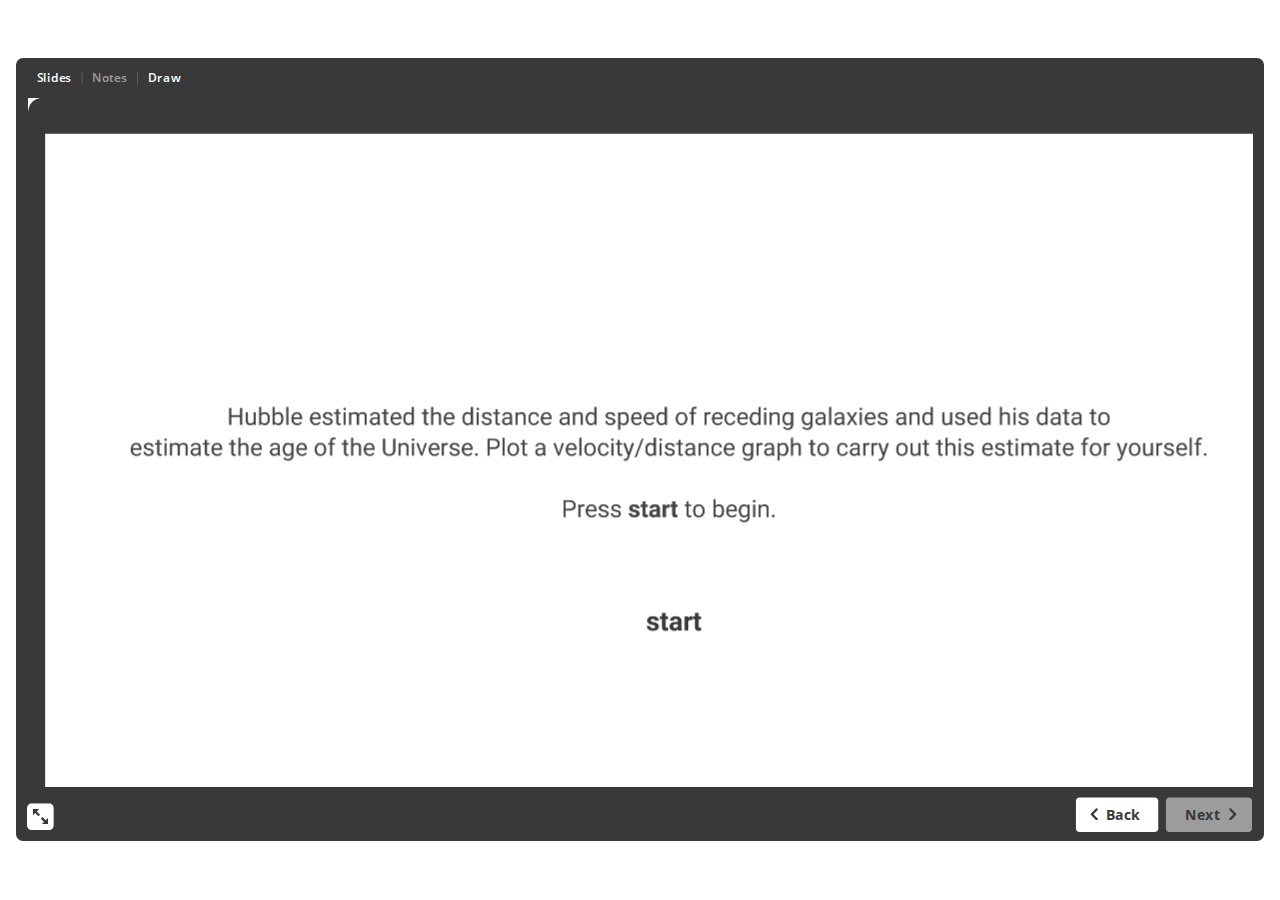
==== commit 61f22097: "Add files via upload" ====
--- a/index.html
+++ b/index.html
@@ -1,13 +1,13 @@
 <!DOCTYPE html>
-<!-- Created with iSpring --><!-- 1280 720 --><!--version 9.7.0.23 --><!--type html --><!--mainFolder ./ -->
-<html style=background-color:#ced1d3;>
+<!-- Created with iSpring --><!-- 1304 844 --><!--version 9.7.0.23 --><!--type html --><!--mainFolder ../ -->
+<html style=background-color:#ffffff;>
 <head>
-    <meta http-equiv="Content-Type" content="text/html;charset=utf-8"/><meta name="viewport" content="width=device-width,initial-scale=1,minimum-scale=1,maximum-scale=1,user-scalable=no"/><meta name="format-detection" content="telephone=no"/><meta name="apple-mobile-web-app-capable" content="yes"/><meta name="apple-mobile-web-app-status-bar-style" content="black"/><meta http-equiv="X-UA-Compatible" content="IE=edge"/><meta name="msapplication-tap-highlight" content="no"/><title>New Microsoft PowerPoint Presentation</title><link rel="apple-touch-icon-precomposed" href="data/apple-touch-icon.png"/><link rel="shortcut icon" type="image/ico" href="data/favicon.ico"/><style>body {background-color:#ced1d3;}#spr0_324f3768 {display:none;}</style>
+    <meta http-equiv="Content-Type" content="text/html;charset=utf-8"/><meta name="viewport" content="width=device-width,initial-scale=1,minimum-scale=1,maximum-scale=1,user-scalable=no"/><meta name="format-detection" content="telephone=no"/><meta name="apple-mobile-web-app-capable" content="yes"/><meta name="apple-mobile-web-app-status-bar-style" content="black"/><meta http-equiv="X-UA-Compatible" content="IE=edge"/><meta name="msapplication-tap-highlight" content="no"/><title>Age of the universe activity.</title><link rel="apple-touch-icon-precomposed" href="data/apple-touch-icon.png"/><link rel="shortcut icon" type="image/ico" href="data/favicon.ico"/><script src="lms.js"></script><style>body {background-color:#ffffff;}#spr0_325eeb3e {display:none;}</style>
     
-
+    
     <style>
 		#playerView {
-			position:relative;
+			position:absolute;
 			-webkit-tap-highlight-color:rgba(0,0,0,0);
 			-webkit-user-select:none;
 			-moz-user-select:none;
@@ -29,7 +29,7 @@
 			border-radius: 10px;
 			background-color: rgba(0, 0, 0, 0.5);
 		}
-		
+
 		#preloader::after {
 			content: '';
 			position: absolute;
@@ -42,39 +42,87 @@
 			animation: preloader_spin 1s infinite linear;
 			-webkit-animation: preloader_spin 1s infinite linear;
 		}
-		
+
 		@keyframes preloader_spin { 0% {transform: rotate(0deg);} 100% {transform: rotate(360deg);} }
 		@-webkit-keyframes preloader_spin { 0% {-webkit-transform: rotate(0deg);} 100% {-webkit-transform: rotate(360deg);}}
     </style>
 </head>
 <body>
 	<div id="preloader"></div>
-	<script src="data/player.js?B6C822F2"></script>
+	<script src="data/browsersupport.js?F2C7704C"></script>
+	<script src="data/player.js?F2C7704C"></script>
     <div id="content"></div>
-    <div id="spr0_324f3768"></div>
+    <div id="spr0_325eeb3e"></div>
     <script>
-		if (!ispring.compatibility.performRedirectIfNeeded("data/html5-unsupported.html"))
+		(function(startup){
+			function start(savedPresentationState)
+			{
+				var presInfo = "eNq9WP1y4sgRfxWVUleVVGEOMF92/kgJkG1lZYlDsr2bvS3VgAajWEiKNILlXK7K0+TB8iTpnpEEAgHexBd7DdL0rz+nu6dnX2VPvpZfL9XGoNW+6l8MLkfdi/ao07hQmo3OxagxUgddddhXBuqbXJMZgJVnKoVziS2olAbeisYJlciMeSuPbeqAmb0HtJavm61+oyYv5OteC75nwDQLY2pFsdNttRqdZgtg0Uq+bjWa3Zqcop1ekqQeo85VvVdvOK3LP/9V6V81AUfl61c5wI8X/IBXFqe0JhP5+isnyFEEsIS/AuSyxTXOiZ9Qvsyf3r691QQ6SEro9ml0VEZfnpHNSuirM7LL6N5p9LxsSZejRSgOwX4Z3DkNXu2C+6fNSKrMOI6mFXYcRa/SEvqMJSt3F91unEaz+S6616iOCMDlZSnNMOMT+Q3WI1wn+bq/q0ssxZgB8htPzVd5LpaRU6hFSWCDBl+tTldYI7uEkV9/TnzPpc363zG2s/3VGQ+5jTK9gsYWy2mzHgXPouB6fV5u7UvQ5haWgY2N2tZkys0ANxr1RqPJCe16r33Va0NF9tudXqvXohfN5tu3Gmrizn79lgVE+OBmzA3x0864RTWK8Hn8CbzjIpIFiWiSLVlC3qP42mRfL+J7Lr7WIVeEUViHTsNpgINp4fY6bP7688kGVF+wpY/tLOTOHzSjeREdN9s43HahXmTK+CaQeexkM6KBZBHeMcCGr5kR84A16utwPpeBTwEF9Ua332/3up1uCzJ8hDFqXbWuuv1eh0dmD+CWAc/wmmcp6J6eVd78YOU1eZpFYmuFd9aK1odb4R1YMT1vxuXvFYwqe5KDzZEsuvSmoe8eGNb+P+xSchig4wZ1fv9IgWx+SM/wY1zqo37+sMSGip3N9pbU9wI8IVZ5B97BoYvTjcUoP4LDomyj4ineb+BckFhaF0vfi6ff8vihkld5mjIWBvVZGDAasHoQxkuCofzD5RX+gtI9RAitBuk3/GdLn5MZ3WGvJG95OzdNHGtm4TIiwUYPn8P6lMxenuMwDdyS+sUmojFE6AVXO63+YIRSfS9hGqPLI3LL5CimSULdklkFwidT6h96tUffEVFYtgdZeQmMbmUtEXmme47t0ALgOklk9DsrL/tkQ+NjoYrCKI2OEuPwGZ04S/dD4npwpAJxdIW/u0Q0AAWUNoMncn0axq4IYiFzz/43nsGveAoVVVCkeZHExcSRpWmCLPrucZ49BcVTVV3sVBPjiY5tIExZVmxByCiW1JLELzS2wxCGRSjcaVF5s12NYmm1HWY0XtsDZ6AMPzm26SjjsTN4sG3TcHS4SoC58gDDVEPQ0LwfK8YXRzdvTWeg3QJxKBJfwsz/Y6vb/[base64]/GMLD5DhknhBPdfwZOimMuKbc69alnKLjtuFicBQkrL22AJoLg1rIGkdYCVI85hSyTMtiUSR780E0oNbHBoyhnLIlE2UJ824hVwwdctRjVG+AhrVwJVGMUHTK8ETxVIniItJAhV0DOKIVOAoSfH9KuCddnunw5/NBd55zwsf/li11LGKMR/TQBBhh9UJpIBlPZmTEbcbGCUiRSRJ1lDdpd3djZzg14yhCXkytHdl2AjN+SHgXgCX4JjOWM4DOhW+/Vl2gX2wcY4t8hgTa5kmTMKTwqeMct0eGobDLmzFlM7hVi35lKxEaoAS0ZCEBl15MIZ3zsDeVqZO0mC2KJEhE6uzZDcnUoj77s5nGjImZ2B+hsLA4jMPCeYnrLlPh4QvqoV+wicnGcqjdqvweECd5dVRFNmMYLL7Gxj1Z9CPcRdWXpgmsILmQo1w35N6lTRL/eUBNllT9GMlK5ghvvztGa4VoA7beiYPOsNQHWEG/fKg/c25UTRdHVVtGdlI0GEl4q5IMKOwSTOC0dsAzfVcTsOs4Gr+kXq/SYRljeKnrMkYI/XzT9VqS93nWMIQBkdzxM5pQPczK48rw3w+ruk9jpxSYw1VQ5lo5geFM/GWqS/a1DuDWhjww4E9q+tdfv9AiP87hZZobSqcOLyDwiHh7xPvUMZAM3nbdOk+WTNukDQWXQ/aohbMw32QYeY4I5ROQ607cFOos+CAWUIP24c8gkVlnY/Yh/ZhT+rA0mzsWU90iiOoAPDkfX9L5bl7rpfuHNalHmZrto4GGMD3nJ2QieR7Sz4Q56wP92putmhJZbuewtR3eUr73gtvS+B3uqSHp/08Dpd81SdJngSi+/3lvLLM1ImQPT44xYqsfH/sdpLyXAQtVZnAcTNUjCE/ioaYqH6JBkmE9uu2VRxYkE1LwmYLaM1zPrjv4sXMNlJvFODJDbUoifMjLsPtCxXLUrZ8XYHFUxFqU93yfDVwbP52BIu6t1BLzH0wiGZ4WxnsieNvW2I2km4t5KdRRtdgQz9mWCSidy3DJd5nc/GQFlkoFdtWhnf3kDkWT8v4JVlQypJDZB70ofkwgfksz61hmOL/xtke86mkfieYKofM98rkE5QvH8WACQfEQ5CIEGYAoxUGbMf5cqy2iHd1MLTB1saOMhrxawf6ALPui2imLoyA2UVd8uH+UeYZ3ikGtIF9Nup6rJpvoqrFfQPHczEj6+LW+e9//kvAePPLqw9KQrzvFMQq74W68gW8g9ETCx7CJdrTdpgtmH5onK2WWh5xC8knh9xqSdvJLr8JFVn/cXegs6p5Vf2vivfq6e3tPw9QVR0=";
+				PresentationPlayer.start(presInfo, "content", "playerView", onPlayerInit, savedPresentationState);
+				function onPlayerInit(player)
+				{
+					(function(player){
+	(function(player){
+	var lms = iSpring.LMS.instance();
+	lms.start(player);
+
+	window.onunload = window.onbeforeunload = function()
+	{
+		lms.closeLms();
+	};
+})(player);
+
+})(player);
+
+					var preloader = document.getElementById("preloader");
+					preloader.parentNode.removeChild(preloader);
+				}
+			}
+
+			if (startup)
+				startup(start);
+			else
+				start();
+		})((function(start){
+	var params = {
+		presentationId: "",
+		slidesToView: 0,
+		slidesWeight: 1,
+		quizzes: [],
+		scenarios: [],
+		totalScore: 100,
+		passingScore: 0,
+		timeLimit: 3600,
+		exitOnTimeout: false,
+		showMessageOnTimeout: false,
+		timeoutMessage: "",
+		flags: 0,
+		resumeMode: "never",  
+		tincan:
 		{
-			(function(startup){
-				function start(savedPresentationState)
-				{
-					var presInfo = "eNq9V2tzm0YU/SsMnXyTCcLo5X7oIAlnaGRQBI6TJhlmBYu0NWIpLNK4Hv333l2QLKyX3TrVeFjYPffec8/dlx9lIl/Jj6aht66HRvtCNYfNC70/0C+6qtmBt77Zbhua2rpW13JDZgC28Uq6IUFGcxoxaUxXOBtTksBrhnOcMMQITQAbvAa8kq+aWldtyHP5qqNBG4BxQDPsppnfavaaercJsHQpX2lqs92QC86b5HlBGPZ7SkdRfe3y19+Nbo/jsHz1KCf8cc8f8MmyAjdkJF99EwNymgIsF58AudRExAjFORbd4m39Y90o0UleQ+un0WkdfXnGN9tFN8+g09NonuYTOKoTaQtwqcS+57gObp0GL3fB3dOc80M0jqPxAR7H0VEN3TuDntbQndPoZVFDn8lyGe6idfU0mtV4d9TDagNcXtRmMF9UubyG/pT3o01//HwWNOSMTxd5LWb9oxxVk2O9Ccs9AQcLGq3VLtnIIWLo+/s8JiFuKn/yugXPewNRznAbDyKrjSciWDgHcqqiqk0xoCsdvdfRW7DC9VZH62j4otlc/2jwvUek8O1HlWbJLKyM1fKnV9bl8i1FIeINOAsX+RylOK+63NLf57J5qJr7so3KZkVFIJ7bivqqr0JGxTbRFW1+f2/MsEQjic2xVCRkibMcSyhgZEnYg6LM2SLm+yEVye/tXtFWnfBpUVbhy/qPr/m2B9rJTooTyUViiwEO3yoSUcJUZUWjSAY7AwIoarvb1TvtVluDNTHkGmk9rdfudlpCmWeAsA6Ywedm7kHs6dngzTcO3pCnlRJPLMhZFtqbsyB7LKbnaVz+LDEO8cn3iiO5eEGmNA73iOn/Q5XyfYGOE2r9fKXAtzjVY/6YFozRRAlowuA6oSQ0WyBO9Zdr8QN+zxAUlvKh8QgFeMe8pXX7w+fDG1u93xkOevw+gmZYmaLgfpbRIgn52ABuUMNLsUNbnOC47/eNwUffc3xjPPb7t57n2P7I6JsjgPfBFvwAaODY3sQZ+WPDNke+bX7x+PWJNweGxxPzMy8Ob8rh28nEtD3fHVlD07dc33Y8sLkZj0zPBN3lr7SQ5miJJUalJYFbGd/[base64]/yGOKI7iYSjFGyzJVCCIkrLK6MV3X+GD6fecLlIFX0dkfcD7y9fRxf+Cr6XIW8BRDtvHZ+mAItlDVTS22JQ0QlzZ+gKMpwHnONVoSWuTQw3WDighmuXLIm2t+uoUSWMbo2AQpjSF78TWDYxDCZSHOKn8wAWG+W/YH/9Ot9Yd/bVgjc3hIUPQgJZRJKFyiJMAgYYAKOFAfYCwkoRjjNRNh/irI3xJi1bR8V01pe2h+eXc4bG2uHysnYgwvUnYuAk+/Ynk8GJ9txyO9JJFTYdyBaRsTy3kjOXOyKOJyEb5Q1C2BVwt7NtaL8n6FxP8ioKjiy1e+KOK5Jb+zR9YWs2d5I5PvAGA3K2mCZUwW8F9ruDW9vTG5DC6sxXJt1nnd0SIORW1jci/WJ2yExQLvb7JRRheiN0b5Ro1yG/jtfLCK6qT0Pd7bbLflebl2O9U5p6BnAa+3OWpQORcXdMHPe+5+ZHyFcwbOCp6645lloZ5On+1x/Krz57DX+pm09XzyVDrs6Wmz3xzFG2dveAifDS0K818DPyvJev0PHZqV/g==";
-					PresentationPlayer.start(presInfo, "content", "playerView", onPlayerInit, savedPresentationState);
-					function onPlayerInit(player)
-					{
-						(player);
-						
-						var preloader = document.getElementById("preloader");
-						preloader.parentNode.removeChild(preloader);
-					}
-				}
-		
-				if (startup)
-					startup(start);
-				else
-					start();
-			})();
-		};
+			endPoint: "",
+			auth:
+			{
+				type: "",
+				key: "",
+				login: "",
+				password: "",
+				name: "",
+				email: ""
+			},
+			i18n:{
+}
+		},
+		scorm2004:
+		{
+			edition: "2"
+		}
+	};
+
+	var lms = iSpring.LMS.create("ISPRING_LMS_ID", "2004", params);
+	lms.initialize(start);
+})
+);
     </script>
 </body>
 </html>